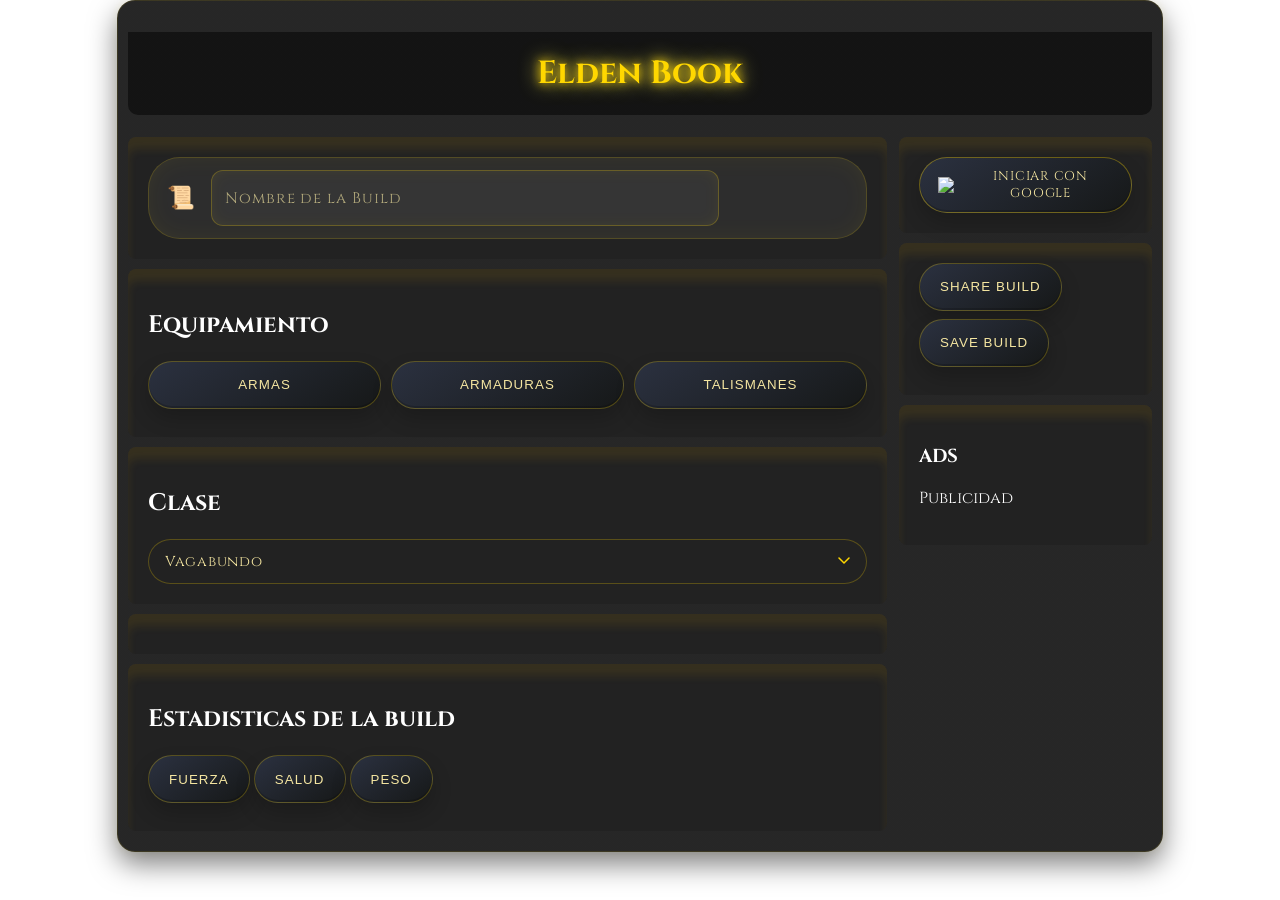
==== index.html @ 0e8865cb "que hago con mi vida dios mio" ====
<!DOCTYPE html>
<html lang="es">
<head>
    <meta charset="UTF-8">
    <meta http-equiv="X-UA-Compatible" content="IE=edge">
    <meta name="viewport" content="width=device-width, initial-scale=1.0">
    <title>Elden Book</title>
    <link rel="stylesheet" href="Styles/styles.css">
</head>
<body>
    <div class="background">
        <div class="container">
            <h1>Elden Book</h1>
            <div class="main">
                <div class="left">
                    <div class="card">
                        <div class="build-name-field">
                            <span class="build-name-icon">📜</span>
                            <div class="input-wrapper">
                                <input id="build-name" class="build-name-input" type="text" placeholder=" ">
                                <label for="build-name" class="floating-label">Nombre de la Build</label>
                            </div>
                        </div>
                    </div>
                    <div class="card">
                        <h2>Equipamiento</h2>
                        <div class="Button-container">
                            <button type="button" id="armas-btn">Armas</button>
                            <button type="button" id="armaduras-btn">Armaduras</button>
                            <button type="button" id="talismans-btn">Talismanes</button>
                        </div>
                    </div>
                    <div class="card">
                        <h2>Clase</h2>
                        <select id="class-selector" class="class-select">
                            <option value="Vagabundo">Vagabundo</option>
                            <option value="Héroe">Héroe</option>
                            <option value="Confesor">Confesor</option>
                            <option value="Astrólogo">Astrólogo</option>
                            <option value="Samurái">Samurái</option>
                            <option value="Bandido">Bandido</option>
                            <option value="Prisionero">Prisionero</option>
                            <option value="Profeta">Profeta</option>
                            <option value="Guerrero">Guerrero</option>
                            <option value="Wretch">Wretch</option>
                        </select>
                    </div>
                    <dialog id="selector-modal" class="modal">
                        <div class="modal-content">
                            <div class="modal-header">
                                <h2 id="modal-title">Seleccionar Item</h2>
                                <button id="close-modal" class="close-btn">&times;</button>
                            </div>
                            <div id="modal-options" class="modal-grid"></div>
                        </div>
                    </dialog>
                    <div class="card" id="stats-card"></div>
                    <div class="card">
                        <h2>Estadisticas de la build</h2>
                        <button>Fuerza</button>
                        <button>Salud</button>
                        <button>Peso</button>
                    </div>
                </div>
                <div class="right">
                    <div class="card" id="auth-card">
                        <div id="login-section">
                            <button id="login-btn" class="auth-btn">
                                <img src="https://www.gstatic.com/firebasejs/ui/2.0.0/images/auth/google.svg" width="18" style="vertical-align:middle; margin-right:6px;"/>
                                Iniciar con Google
                            </button>
                        </div>
                        <div id="user-section" style="display:none; align-items:center; gap:8px; flex-wrap:wrap;">
                            <img id="user-foto" width="32" style="border-radius:50%;"/>
                            <span id="user-nombre" style="color:gold;"></span>
                            <button id="logout-btn" class="auth-btn">Cerrar sesión</button>
                        </div>
                    </div>
                    <div class="card">
                        <button id="share-build-btn">Share Build</button>
                        <button id="save-build-btn">Save Build</button>
                        <button id="mis-builds-btn" style="display:none;">Mis Builds</button>
                    </div>
                    <div class="card">
                        <h3>ADS</h3>
                        <p>Publicidad</p>
                    </div>
                </div>
            </div>
        </div>
    </div>

    <dialog id="mis-builds-modal" class="modal">
        <div class="modal-content">
            <div class="modal-header">
                <h2>Mis Builds</h2>
                <button id="close-mis-builds" class="close-btn">&times;</button>
            </div>
            <div id="mis-builds-lista" class="modal-grid"></div>
        </div>
    </dialog>

    <script type="module" src="Animed/firebase.js"></script>
    <script type="module" src="Animed/animated.js"></script>
</body>
</html>
---- Styles/styles.css ----
@import url('https://fonts.googleapis.com/css2?family=Cinzel:wght@400;700;900&display=swap');

body{
    margin: 0;
    color: white;
    font-family: 'Cinzel', serif;
}

.background{
    background-image: url('https://images.hdqwalls.com/download/elden-ring-nightreign-5k-u8-2560x1600.jpg');
    background-size: cover;
    background-repeat: no-repeat;
    background-position: center;
    min-height: 100vh;
}

.container{
   width: 80%;
   margin: auto;
   padding: 10px;
   background: linear-gradient(135deg, rgba(15, 15, 15, 0.9) calc(100% - 50% * var(--nivel-poder)),rgba(40, 35, 10, calc(0.2 * var(--nivel-poder))) 100%);
   border-radius: 18px;
   box-shadow: 0 12px 28px rgba(0, 0, 0, 0.5), 0 0 calc(10px + 40px * var(--nivel-poder)) rgba(255, 223, 78, calc(0.1 + 0.8 * var(--nivel-poder)));
   backdrop-filter: blur(3px);
   --nivel-poder: 0;
   border: calc(1px + 3px * var(--nivel-poder)) solid rgba(255, 215, 0, calc(0.1 + 0.9 * var(--nivel-poder)));
   transition: border width 0.2s ease, border-color 0.2s ease, box-shadow 0.2s ease, background 0.s ease;
}

h1{
    text-align: center;
    color: gold;
    padding: 20px 0;
    border-radius: 0% 0% 10px 10px;
    background: rgba(0, 0, 0, 0.5);
    background-size: contain;
    animation: goldenGlow 2.5s ease-in-out infinite;
    text-shadow: 0 0 10px #ffd700, 0 0 20px #ffed4e;
}

@keyframes goldenGlow {
    0%, 100% {
        text-shadow: 0 0 10px #ffd700, 0 0 20px #ffed4e;
        color: #ffd700;
    }
    50% {
        text-shadow: 0 0 20px #ffed4e, 0 0 40px #ffaa00, 0 0 60px #ff8c00;
        color: #ffed4e;
    }
}

.main{
    display: flex;
    gap: 12px;
}

.left{
    flex: 3;
}

.right{
    flex: 1;
}

.card {
    align-items: left;
    background: rgba(34, 34, 34, 0.95);
    padding: 20px;
    border-radius: 8px;
    margin-bottom: 10px;
    box-shadow: inset 0 12px 10px rgba(233, 172, 5, 0.1);
}

.card + .card {
    margin-top: 8px;
}

.Button-container {
    display: flex;
    flex-wrap: wrap;
    gap: 10px;
}

.build-name-field {
    position: relative;
    display: flex;
    align-items: center;;
    gap: 16px;
    background: rgba(255, 255, 255, 0.05);
    border: 1px solid rgba(255, 215, 0, 0.18);
    border-radius: 32px;
    padding: 12px 18px;
    box-shadow: inset 0 0 24px rgba(255, 223, 0, 0.06);
}

.build-name-icon {
    font-size: 1.4rem;
    color: #ffd966;
    flex-shrink: 0;
}

.input-wrapper {
    position: relative;
    flex: 1;
    width: 100%;
}

.build-name-input {
    width: 75%;
    padding: 16px 14px;
    border-radius: 12px;
    border: 1px solid rgba(255, 215, 0, 0.25);
    background: rgba(255, 255, 255, 0.04);
    color: #f5e6a1;
    font-size: 1rem;
    letter-spacing: 0.03em;
    box-shadow: inset 0 0 16px rgba(255, 223, 0, 0.06);
    transition: background 0.2s ease, border-color 0.2s ease, box-shadow 0.2s ease;
    outline: none;
    font-family: 'Cinzel', serif;
}

.build-name-input:hover {
    background: rgba(255, 255, 255, 0.08);
    border-color: rgba(255, 215, 0, 0.35);
    box-shadow: inset 0 0 24px rgba(255, 223, 0, 0.12);
}

.floating-label {
    position: absolute;
    left: 14px;
    top: 50%;
    transform: translateY(-50%);
    pointer-events: none;
    color: rgba(245, 230, 161, 0.65);
    font-size: 0.95rem;
    letter-spacing: 0.06em;
    transition: transform 0.2s ease, font-size 0.2s ease, color 0.2s ease, top 0.2s ease;
}

.build-name-input:focus,
.build-name-input:not(:placeholder-shown) {
    background: rgba(255, 255, 255, 0.12);
    border-color: rgba(255, 215, 0, 0.9);
    box-shadow: 0 0 0 4px rgba(255, 215, 0, 0.12);
}

.build-name-input:focus + .floating-label,
.build-name-input:not(:placeholder-shown) + .floating-label {
    transform: translateY(-26px);
    font-size: 0.78rem;
    color: rgba(255, 215, 0, 0.9);
}

button{
    display: inline-flex;
    align-items: center;
    justify-content: center;
    gap: 10px;
    min-height: 48px;
    padding: 12px 20px;
    background: linear-gradient(145deg, #2b3140, #161818);
    color: #f5e6a1;
    border: 1px solid rgba(255, 215, 0, 0.25);
    border-radius: 999px;
    box-shadow: inset 0 -2px 0 rgba(0, 0, 0, 0.18), 0 10px 20px rgba(0, 0, 0, 0.2);
    text-transform: uppercase;
    letter-spacing: 0.08em;
    transition: transform 0.18s ease, box-shadow 0.18s ease, background 0.18s ease, border-color 0.18s ease;
    width: auto;
    margin-bottom: 8px;
    cursor: pointer;
}

button:hover{
    background: linear-gradient(145deg, #424f78, #242a2c);
    color: #fff9cc;
    border-color: rgba(255, 215, 0, 0.5);
    transform: translateY(-2px);
    box-shadow: 0 16px 24px rgba(0, 0, 0, 0.24);
}

button:active{
    transform: translateY(0);
    box-shadow: inset 0 4px 8px rgba(0, 0, 0, 0.35);
}

.Button-container button {
    flex: 1 1 calc(33% - 10px);
    min-width: 130px;
}

.stat-container {
    display: flex;
    flex-direction: column;
    gap: 15px;
    padding: 10px;
}

.stat-row {
    display: flex;
    align-items: center;
    gap: 12px;
    width: 100%;
}

.stat-row label {
    width: 100%;
    font-size: 0.9em;
    color: #ccc;
}

.modal::backdrop {
    background: rgba(0, 0, 0, 0.8);
    backdrop-filter: blur(4px);
}

.modal {
    position: fixed;
    top: 50%;
    left: 50%;
    transform: translate(-50%, -50%);
    z-index: 9999;
    background: rgba(20, 20, 20, 0.95);
    border: 1px solid #555;
    border-radius: 8px;
    color: white;
    padding: 0;
    width: 90%;
    max-width: 500px;
    box-shadow: 0 0 20px rgba(255, 215, 0, 0.2);
}

.modal-content {
    background: rgba(20, 20, 20, 0.98);
    border-radius: 8px;
    overflow: hidden;
}

@media (max-width: 600px) {
    .modal {
        width: 100%;
        height: 100%;
        max-height: 100vh;
        border: none;
        border-radius: 0;
    }
}

.modal-header {
    display: flex;
    justify-content: space-between;
    align-items: center;
    padding: 15px 20px;
    background: rgba(40, 40, 40, 0.5);
    border-bottom: 1px solid gold;
}

.modal-grid {
    display: grid;
    grid-template-columns: 1fr;
    gap: 10px;
    padding: 20px;
    max-height: 70vh;
    overflow-y: auto;
}

.option-item {
    background: #262e3b;
    padding: 15px;
    border: 1px solid #444;
    border-radius: 4px;
    cursor: pointer;
    transition: all 0.2s;
}

.option-item:hover {
    background: #181601;
    border-color: gold;
    color: gold;
}

.close-btn {
    background: none;
    border: none;
    color: gold;
    font-size: 24px;
    cursor: pointer;
}

.stat-row input[type="range"] {
    -webkit-appearance: none;
    appearance: none;
    flex-grow: 1;
    width: 100%;
    height: 16px;
    border-radius: 4px;
    background: #111;
    outline: none;
    border: 1px solid #444;
    overflow: hidden;
    cursor: pointer;
}

.stat-row input[type="range"]::-webkit-slider-thumb {
    -webkit-appearance: none;
    width: 18px;
    height: 18px;
    border-radius: 0px;
    background: #fff;
    border: 2px solid gold;
    box-shadow: 0 0 5px rgba(0,0,0,0.5);
}

.stat-value {
    width: 30px;
    text-align: right;
    font-weight: bold;
    --valor-stat: 0;
    color: rgb(
        calc(200 + (55 * var(--valor-stat) / 99)),
        calc(180 + (40 * var(--valor-stat) / 99)),
        calc(150 - (100 * var(--valor-stat) / 99))
    );
    text-shadow: 0 0 calc(1px + 8px * var(--valor-stat) / 99) rgba(255, 215, 0, calc(var(--valor-stat) / 120));
    transition: all 0.1s ease;
}

.stat-row input[type="range"]::-moz-range-track {
    height: 16px;
    background: #111;
}

.stat-row input[type="range"]::-moz-range-thumb {
    width: 18px;
    height: 18px;
    background: #fff;
    border: 2px solid gold;
    cursor: pointer;
}

.armas-list {
    margin-top: 10px;
}

.armas-list ul {
    list-style-type: none;
    padding: 0;
}

.armas-list li {
    background: #2b2c00;
    color: white;
    padding: 10px;
    margin-bottom: 5px;
    border-radius: 5px;
    cursor: pointer;
}

.armas-list li:hover {
    background: #181601;
}

/* ─── AUTH ──────────────────────────────────────────────────────── */

#auth-card {
    display: flex;
    flex-direction: column;
    gap: 10px;
}

#login-section {
    display: flex;
    justify-content: center;
}

.auth-btn {
    display: inline-flex;
    align-items: center;
    justify-content: center;
    gap: 8px;
    padding: 10px 18px;
    min-height: 42px;
    background: linear-gradient(145deg, #2b3140, #161818);
    color: #f5e6a1;
    border: 1px solid rgba(255, 215, 0, 0.35);
    border-radius: 999px;
    font-family: 'Cinzel', serif;
    font-size: 0.8rem;
    letter-spacing: 0.06em;
    text-transform: uppercase;
    cursor: pointer;
    transition: all 0.2s ease;
    width: 100%;
    margin-bottom: 0;
}

.auth-btn:hover {
    background: linear-gradient(145deg, #424f78, #242a2c);
    border-color: rgba(255, 215, 0, 0.7);
    color: #fff9cc;
    transform: translateY(-2px);
    box-shadow: 0 8px 20px rgba(0, 0, 0, 0.3), 0 0 12px rgba(255, 215, 0, 0.15);
}

#user-section {
    display: flex;
    align-items: center;
    gap: 10px;
    flex-wrap: wrap;
}

#user-foto {
    border-radius: 50%;
    border: 2px solid rgba(255, 215, 0, 0.5);
    box-shadow: 0 0 8px rgba(255, 215, 0, 0.3);
    flex-shrink: 0;
}

#user-nombre {
    color: gold;
    font-size: 0.85rem;
    letter-spacing: 0.04em;
    flex: 1;
    min-width: 0;
    overflow: hidden;
    text-overflow: ellipsis;
    white-space: nowrap;
}

#logout-btn {
    font-size: 0.7rem;
    padding: 6px 14px;
    min-height: 34px;
    margin-bottom: 0;
    border-color: rgba(255, 80, 80, 0.4);
    color: #ffaaaa;
    width: 100%;
}

#logout-btn:hover {
    border-color: rgba(255, 80, 80, 0.8);
    color: #ffcccc;
    background: linear-gradient(145deg, #4a2020, #1a1010);
}

/* ─── CLASE SELECT ───────────────────────────────────────────────── */

.class-select {
    width: 100%;
    padding: 12px 16px;
    background: linear-gradient(145deg, #2b3140, #161818);
    color: #f5e6a1;
    border: 1px solid rgba(255, 215, 0, 0.25);
    border-radius: 999px;
    font-family: 'Cinzel', serif;
    font-size: 0.9rem;
    letter-spacing: 0.05em;
    cursor: pointer;
    outline: none;
    appearance: none;
    -webkit-appearance: none;
    background-image: url("data:image/svg+xml,%3Csvg xmlns='http://www.w3.org/2000/svg' width='12' height='8' viewBox='0 0 12 8'%3E%3Cpath d='M1 1l5 5 5-5' stroke='%23ffd700' stroke-width='1.5' fill='none' stroke-linecap='round'/%3E%3C/svg%3E");
    background-repeat: no-repeat;
    background-position: right 16px center;
    padding-right: 40px;
    transition: all 0.2s ease;
}

.class-select:hover {
    border-color: rgba(255, 215, 0, 0.5);
    box-shadow: 0 0 12px rgba(255, 215, 0, 0.1);
}

.class-select:focus {
    border-color: rgba(255, 215, 0, 0.9);
    box-shadow: 0 0 0 3px rgba(255, 215, 0, 0.12);
}

.class-select option {
    background: #1a1a1a;
    color: #f5e6a1;
}
/* ─── MIS BUILDS ─────────────────────────────────────────────────── */
.build-card {
    display: flex;
    justify-content: space-between;
    align-items: center;
    background: #1a1e2a;
    border: 1px solid rgba(255, 215, 0, 0.15);
    border-radius: 8px;
    padding: 14px 16px;
    gap: 12px;
    transition: border-color 0.2s;
}

.build-card:hover {
    border-color: rgba(255, 215, 0, 0.4);
}

.build-card-info {
    display: flex;
    flex-direction: column;
    gap: 4px;
}

.build-card-nombre {
    color: #f5e6a1;
    font-size: 0.95rem;
    letter-spacing: 0.04em;
}

.build-card-meta {
    color: rgba(255, 215, 0, 0.6);
    font-size: 0.75rem;
    letter-spacing: 0.03em;
}

.build-card-actions {
    display: flex;
    gap: 8px;
    flex-shrink: 0;
}

.btn-cargar {
    font-size: 0.75rem;
    padding: 6px 14px;
    min-height: 32px;
    margin-bottom: 0;
    border-color: rgba(255, 215, 0, 0.4);
}

.btn-eliminar {
    font-size: 0.75rem;
    padding: 6px 14px;
    min-height: 32px;
    margin-bottom: 0;
    border-color: rgba(255, 80, 80, 0.4);
    color: #ffaaaa;
}

.btn-eliminar:hover {
    border-color: rgba(255, 80, 80, 0.8);
    background: linear-gradient(145deg, #4a2020, #1a1010);
}
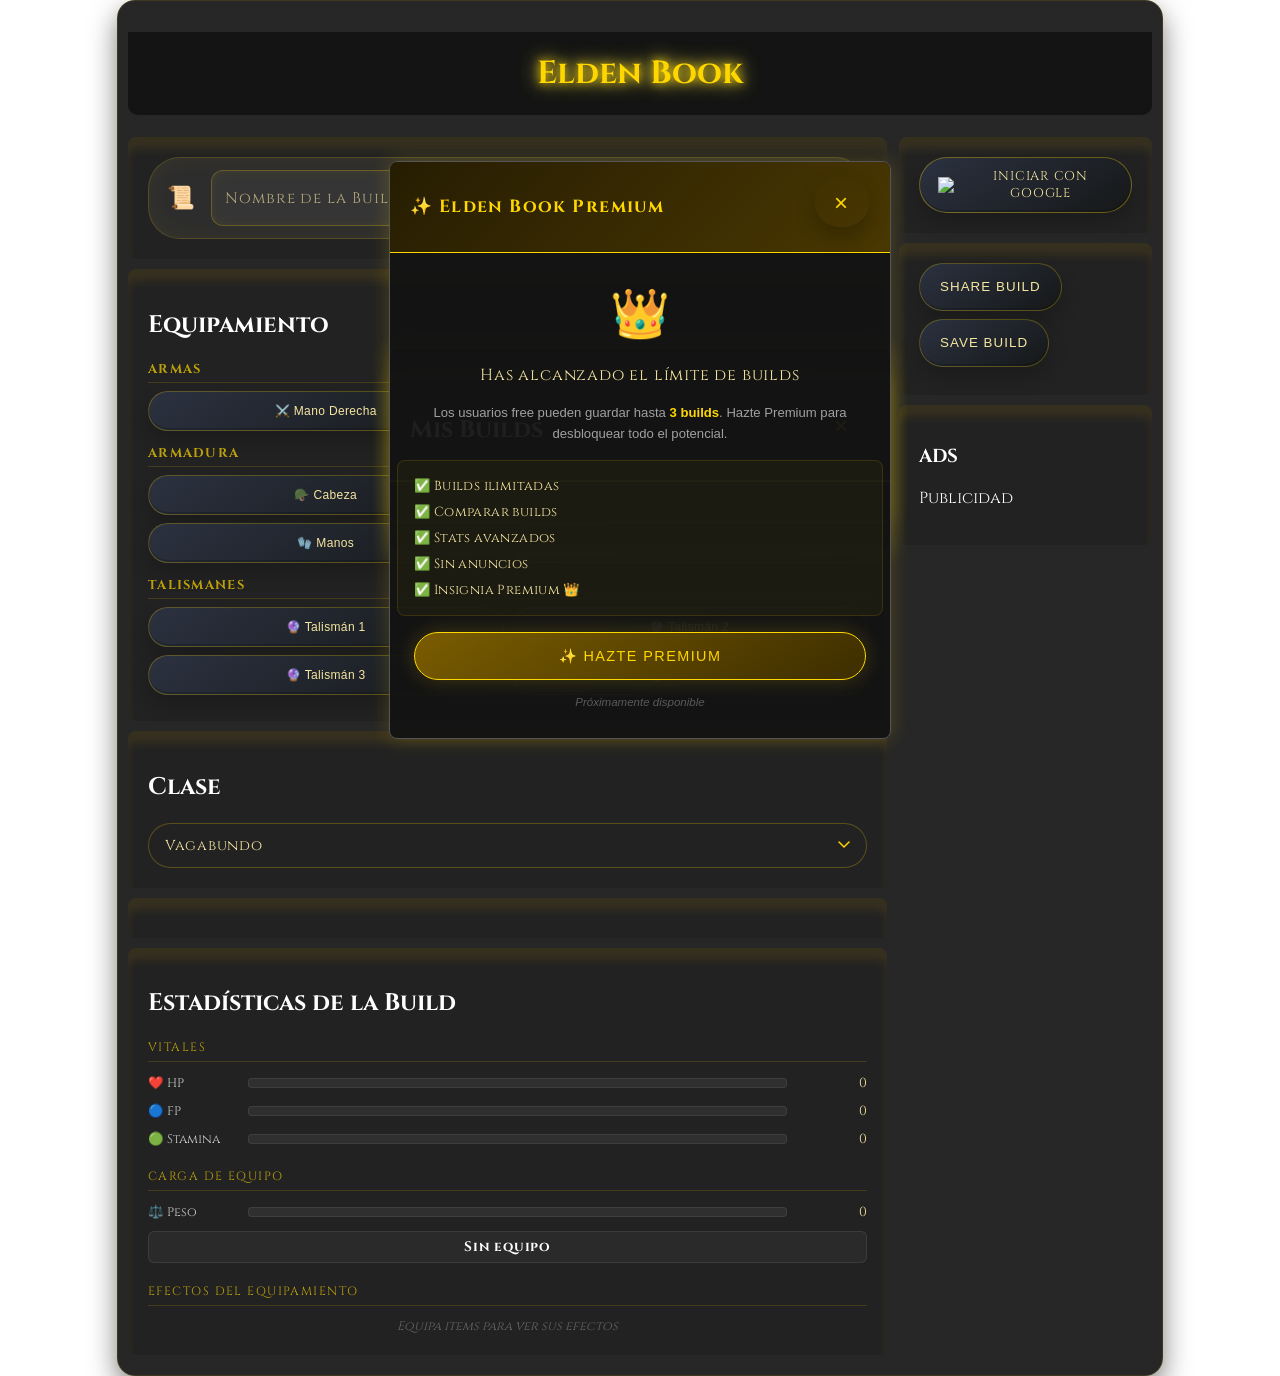
==== commit 1f3a249b: "Funcionalidades" ====
--- a/index.html
+++ b/index.html
@@ -5,7 +5,7 @@
     <meta http-equiv="X-UA-Compatible" content="IE=edge">
     <meta name="viewport" content="width=device-width, initial-scale=1.0">
     <title>Elden Book</title>
-    <link rel="stylesheet" href="Styles/styles.css">
+    <link rel="stylesheet" href="/Styles/styles.css">
 </head>
 <body>
     <div class="background">
@@ -24,10 +24,24 @@
                     </div>
                     <div class="card">
                         <h2>Equipamiento</h2>
-                        <div class="Button-container">
-                            <button type="button" id="armas-btn">Armas</button>
-                            <button type="button" id="armaduras-btn">Armaduras</button>
-                            <button type="button" id="talismans-btn">Talismanes</button>
+                        <h3 class="equip-subtitle">Armas</h3>
+                        <div class="equip-slots">
+                            <button type="button" class="equip-slot" id="arma-derecha">⚔️ Mano Derecha</button>
+                            <button type="button" class="equip-slot" id="arma-izquierda">🛡️ Mano Izquierda</button>
+                        </div>
+                        <h3 class="equip-subtitle">Armadura</h3>
+                        <div class="equip-slots">
+                            <button type="button" class="equip-slot" id="armadura-cabeza">🪖 Cabeza</button>
+                            <button type="button" class="equip-slot" id="armadura-pecho">🥋 Pecho</button>
+                            <button type="button" class="equip-slot" id="armadura-manos">🧤 Manos</button>
+                            <button type="button" class="equip-slot" id="armadura-piernas">👢 Piernas</button>
+                        </div>
+                        <h3 class="equip-subtitle">Talismanes</h3>
+                        <div class="equip-slots">
+                            <button type="button" class="equip-slot" id="talisman-1">🔮 Talismán 1</button>
+                            <button type="button" class="equip-slot" id="talisman-2">🔮 Talismán 2</button>
+                            <button type="button" class="equip-slot" id="talisman-3">🔮 Talismán 3</button>
+                            <button type="button" class="equip-slot" id="talisman-4">🔮 Talismán 4</button>
                         </div>
                     </div>
                     <div class="card">
@@ -45,21 +59,52 @@
                             <option value="Wretch">Wretch</option>
                         </select>
                     </div>
-                    <dialog id="selector-modal" class="modal">
-                        <div class="modal-content">
-                            <div class="modal-header">
-                                <h2 id="modal-title">Seleccionar Item</h2>
-                                <button id="close-modal" class="close-btn">&times;</button>
+                    <div class="card" id="stats-card"></div>
+                    <div class="card" id="build-stats-card">
+                        <h2>Estadísticas de la Build</h2>
+                        <div class="bstat-grid">
+                            <div class="bstat-group">
+                                <div class="bstat-group-title">Vitales</div>
+                                <div class="bstat-row">
+                                    <span class="bstat-label">❤️ HP</span>
+                                    <div class="bstat-bar-wrap">
+                                        <div class="bstat-bar" id="bar-hp" style="--pct:0%; --color:#c0392b"></div>
+                                    </div>
+                                    <span class="bstat-val" id="val-hp">0</span>
+                                </div>
+                                <div class="bstat-row">
+                                    <span class="bstat-label">🔵 FP</span>
+                                    <div class="bstat-bar-wrap">
+                                        <div class="bstat-bar" id="bar-fp" style="--pct:0%; --color:#2980b9"></div>
+                                    </div>
+                                    <span class="bstat-val" id="val-fp">0</span>
+                                </div>
+                                <div class="bstat-row">
+                                    <span class="bstat-label">🟢 Stamina</span>
+                                    <div class="bstat-bar-wrap">
+                                        <div class="bstat-bar" id="bar-stamina" style="--pct:0%; --color:#27ae60"></div>
+                                    </div>
+                                    <span class="bstat-val" id="val-stamina">0</span>
+                                </div>
                             </div>
-                            <div id="modal-options" class="modal-grid"></div>
+                            <div class="bstat-group">
+                                <div class="bstat-group-title">Carga de Equipo</div>
+                                <div class="bstat-row">
+                                    <span class="bstat-label">⚖️ Peso</span>
+                                    <div class="bstat-bar-wrap">
+                                        <div class="bstat-bar" id="bar-peso" style="--pct:0%; --color:#d4ac0d"></div>
+                                    </div>
+                                    <span class="bstat-val" id="val-peso">0</span>
+                                </div>
+                                <div class="bstat-carga-label" id="carga-label">Sin equipo</div>
+                            </div>
+                            <div class="bstat-group">
+                                <div class="bstat-group-title">Efectos del Equipamiento</div>
+                                <div id="buffs-lista" class="buffs-lista">
+                                    <p class="buffs-empty">Equipa items para ver sus efectos</p>
+                                </div>
+                            </div>
                         </div>
-                    </dialog>
-                    <div class="card" id="stats-card"></div>
-                    <div class="card">
-                        <h2>Estadisticas de la build</h2>
-                        <button>Fuerza</button>
-                        <button>Salud</button>
-                        <button>Peso</button>
                     </div>
                 </div>
                 <div class="right">
@@ -90,7 +135,25 @@
         </div>
     </div>
 
-    <dialog id="mis-builds-modal" class="modal">
+    <!-- Overlay -->
+    <div id="modal-overlay"></div>
+
+    <!-- Modal selector de items -->
+    <div id="selector-modal" class="modal">
+        <div class="modal-content">
+            <div class="modal-header">
+                <h2 id="modal-title">Seleccionar Item</h2>
+                <button id="close-modal" class="close-btn">&times;</button>
+            </div>
+            <div class="modal-search">
+                <input type="text" id="modal-search-input" placeholder="Buscar item..." class="modal-search-input">
+            </div>
+            <div id="modal-options" class="modal-grid"></div>
+        </div>
+    </div>
+
+    <!-- Modal Mis Builds -->
+    <div id="mis-builds-modal" class="modal">
         <div class="modal-content">
             <div class="modal-header">
                 <h2>Mis Builds</h2>
@@ -98,9 +161,32 @@
             </div>
             <div id="mis-builds-lista" class="modal-grid"></div>
         </div>
-    </dialog>
+    </div>
+    <!-- Modal Premium -->
+<div id="premium-modal" class="modal">
+    <div class="modal-content">
+        <div class="modal-header premium-header">
+            <h2>✨ Elden Book Premium</h2>
+            <button id="close-premium-modal" class="close-btn">&times;</button>
+        </div>
+        <div class="premium-body">
+            <div class="premium-icon">👑</div>
+            <p class="premium-titulo">Has alcanzado el límite de builds</p>
+            <p class="premium-subtitulo">Los usuarios free pueden guardar hasta <strong>3 builds</strong>. Hazte Premium para desbloquear todo el potencial.</p>
+            <div class="premium-features">
+                <div class="premium-feature">✅ Builds ilimitadas</div>
+                <div class="premium-feature">✅ Comparar builds</div>
+                <div class="premium-feature">✅ Stats avanzados</div>
+                <div class="premium-feature">✅ Sin anuncios</div>
+                <div class="premium-feature">✅ Insignia Premium 👑</div>
+            </div>
+            <button id="premium-cta-btn" class="premium-cta">✨ Hazte Premium</button>
+            <p class="premium-coming-soon">Próximamente disponible</p>
+        </div>
+    </div>
+</div>
 
-    <script type="module" src="Animed/firebase.js"></script>
-    <script type="module" src="Animed/animated.js"></script>
+    <script type="module" src="/Animed/firebase.js"></script>
+    <script type="module" src="/Animed/animated.js"></script>
 </body>
 </html>
--- a/Styles/styles.css
+++ b/Styles/styles.css
@@ -210,6 +210,7 @@
     color: #ccc;
 }
 
+/* ─── MODAL ──────────────────────────────────────────────────────── */
 .modal::backdrop {
     background: rgba(0, 0, 0, 0.8);
     backdrop-filter: blur(4px);
@@ -220,6 +221,7 @@
     top: 50%;
     left: 50%;
     transform: translate(-50%, -50%);
+    margin: 0;
     z-index: 9999;
     background: rgba(20, 20, 20, 0.95);
     border: 1px solid #555;
@@ -228,17 +230,74 @@
     padding: 0;
     width: 90%;
     max-width: 500px;
+    max-height: 85vh;
+    display: flex;
+    flex-direction: column;
     box-shadow: 0 0 20px rgba(255, 215, 0, 0.2);
+    overflow: hidden;
 }
 
 .modal-content {
-    background: rgba(20, 20, 20, 0.98);
-    border-radius: 8px;
+    display: flex;
+    flex-direction: column;
+    flex: 1;
     overflow: hidden;
+    max-height: 85vh;
+}
+
+.modal-header {
+    display: flex;
+    justify-content: space-between;
+    align-items: center;
+    padding: 15px 20px;
+    background: rgba(40, 40, 40, 0.5);
+    border-bottom: 1px solid gold;
+    flex-shrink: 0;
+}
+
+.modal-search {
+    padding: 12px 20px 8px 20px;
+    flex-shrink: 0;
+    background: rgba(20, 20, 20, 0.95);
+}
+
+.modal-search-input {
+    width: 100%;
+    padding: 10px 14px;
+    background: rgba(255, 255, 255, 0.05);
+    border: 1px solid rgba(255, 215, 0, 0.25);
+    border-radius: 999px;
+    color: #f5e6a1;
+    font-family: 'Cinzel', serif;
+    font-size: 0.85rem;
+    outline: none;
+    box-sizing: border-box;
+    transition: border-color 0.2s ease, box-shadow 0.2s ease;
+}
+
+.modal-search-input::placeholder {
+    color: rgba(255, 215, 0, 0.35);
+}
+
+.modal-search-input:focus {
+    border-color: rgba(255, 215, 0, 0.7);
+    box-shadow: 0 0 0 3px rgba(255, 215, 0, 0.1);
+}
+
+.modal-grid {
+    display: grid;
+    grid-template-columns: 1fr;
+    gap: 10px;
+    padding: 20px;
+    overflow-y: auto;
+    flex: 1;
 }
 
 @media (max-width: 600px) {
     .modal {
+        top: 0;
+        left: 0;
+        transform: none;
         width: 100%;
         height: 100%;
         max-height: 100vh;
@@ -542,4 +601,397 @@
 .btn-eliminar:hover {
     border-color: rgba(255, 80, 80, 0.8);
     background: linear-gradient(145deg, #4a2020, #1a1010);
+}
+/* ─── ITEMS DE EQUIPAMIENTO ──────────────────────────────────────── */
+.option-item {
+    display: flex;
+    justify-content: space-between;
+    align-items: center;
+    gap: 8px;
+    border-radius: 4px;
+    text-align: left;
+    text-transform: none;
+    letter-spacing: 0.02em;
+}
+
+.item-nombre {
+    flex: 1;
+    font-size: 0.85rem;
+}
+
+.item-peso {
+    font-size: 0.75rem;
+    color: rgba(255, 215, 0, 0.6);
+    flex-shrink: 0;
+}
+/* ─── EQUIP SLOTS ────────────────────────────────────────────────── */
+.equip-subtitle {
+    color: rgba(255, 215, 0, 0.7);
+    font-size: 0.8rem;
+    letter-spacing: 0.1em;
+    text-transform: uppercase;
+    margin: 14px 0 8px 0;
+    border-bottom: 1px solid rgba(255, 215, 0, 0.15);
+    padding-bottom: 4px;
+}
+
+.equip-slots {
+    display: grid;
+    grid-template-columns: 1fr 1fr;
+    gap: 8px;
+    margin-bottom: 6px;
+}
+
+.equip-slots--armor {
+    grid-template-columns: 1fr 1fr;
+}
+
+.equip-slots--talismans {
+    grid-template-columns: 1fr 1fr;
+}
+
+.equip-slot {
+    font-size: 0.75rem;
+    padding: 8px 12px;
+    min-height: 40px;
+    margin-bottom: 0;
+    text-transform: none;
+    letter-spacing: 0.03em;
+    white-space: nowrap;
+    overflow: hidden;
+    text-overflow: ellipsis;
+    display: block;
+}
+
+.option-item--clear {
+    color: #ffaaaa;
+    border-color: rgba(255, 80, 80, 0.3);
+    margin-bottom: 8px;
+}
+
+.option-item--clear:hover {
+    border-color: rgba(255, 80, 80, 0.7);
+    background: linear-gradient(145deg, #4a2020, #1a1010);
+}
+/* ─── BUILD STATS ────────────────────────────────────────────────── */
+.bstat-grid {
+    display: flex;
+    flex-direction: column;
+    gap: 20px;
+}
+
+.bstat-group {
+    display: flex;
+    flex-direction: column;
+    gap: 10px;
+}
+
+.bstat-group-title {
+    font-size: 0.75rem;
+    letter-spacing: 0.12em;
+    text-transform: uppercase;
+    color: rgba(255, 215, 0, 0.7);
+    border-bottom: 1px solid rgba(255, 215, 0, 0.15);
+    padding-bottom: 6px;
+    margin-bottom: 2px;
+}
+
+.bstat-row {
+    display: flex;
+    align-items: center;
+    gap: 10px;
+}
+
+.bstat-label {
+    width: 90px;
+    font-size: 0.78rem;
+    color: #ccc;
+    flex-shrink: 0;
+}
+
+.bstat-bar-wrap {
+    flex: 1;
+    height: 8px;
+    background: rgba(255,255,255,0.06);
+    border-radius: 4px;
+    overflow: hidden;
+    border: 1px solid rgba(255,255,255,0.08);
+}
+
+.bstat-bar {
+    height: 100%;
+    width: var(--pct, 0%);
+    background: var(--color, gold);
+    border-radius: 4px;
+    transition: width 0.3s ease;
+    box-shadow: 0 0 6px var(--color, gold);
+}
+
+.bstat-val {
+    width: 70px;
+    text-align: right;
+    font-size: 0.82rem;
+    color: #f5e6a1;
+    flex-shrink: 0;
+}
+
+.bstat-carga-label {
+    font-size: 0.85rem;
+    font-weight: bold;
+    letter-spacing: 0.06em;
+    text-align: center;
+    padding: 6px;
+    border-radius: 6px;
+    background: rgba(255,255,255,0.04);
+    border: 1px solid rgba(255,255,255,0.08);
+    transition: color 0.3s ease;
+}
+
+/* ─── BUFFS ───────────────────────────────────────────────────────── */
+.buffs-lista {
+    display: flex;
+    flex-direction: column;
+    gap: 8px;
+    max-height: 200px;
+    overflow-y: auto;
+}
+
+.buffs-empty {
+    color: rgba(255,255,255,0.3);
+    font-size: 0.78rem;
+    text-align: center;
+    font-style: italic;
+    margin: 0;
+}
+
+.buff-item {
+    background: rgba(255, 215, 0, 0.04);
+    border: 1px solid rgba(255, 215, 0, 0.12);
+    border-radius: 6px;
+    padding: 8px 12px;
+    display: flex;
+    flex-direction: column;
+    gap: 4px;
+}
+
+.buff-nombre {
+    color: #f5e6a1;
+    font-size: 0.8rem;
+    letter-spacing: 0.04em;
+}
+
+.buff-desc {
+    color: rgba(255,255,255,0.5);
+    font-size: 0.72rem;
+    line-height: 1.4;
+    font-family: sans-serif;
+    letter-spacing: 0.01em;
+}
+/* ─── RESPONSIVE MÓVIL ───────────────────────────────────────────── */
+@media (max-width: 768px) {
+    .container {
+        width: 95%;
+        padding: 8px;
+    }
+
+    .main {
+        flex-direction: column;
+    }
+
+    .left, .right {
+        flex: none;
+        width: 100%;
+    }
+
+    .right {
+        order: -1; /* Auth y botones arriba */
+    }
+
+    #auth-card {
+        flex-direction: row;
+        flex-wrap: wrap;
+        align-items: center;
+        gap: 8px;
+    }
+
+    #login-section {
+        width: 100%;
+    }
+
+    .card {
+        padding: 14px;
+    }
+
+    .equip-slots {
+        grid-template-columns: 1fr 1fr;
+        gap: 6px;
+    }
+
+    .equip-slot {
+        font-size: 0.7rem;
+        padding: 6px 8px;
+        min-height: 36px;
+    }
+
+    .stat-row label {
+        width: 90px;
+        font-size: 0.8em;
+    }
+
+    .bstat-label {
+        width: 70px;
+        font-size: 0.72rem;
+    }
+
+    .bstat-val {
+        width: 55px;
+        font-size: 0.75rem;
+    }
+
+    .build-name-input {
+        width: 85%;
+    }
+
+    h1 {
+        font-size: 1.4rem;
+        padding: 14px 0;
+    }
+
+    h2 {
+        font-size: 1.1rem;
+    }
+
+    .build-card {
+        flex-direction: column;
+        align-items: flex-start;
+    }
+
+    .build-card-actions {
+        width: 100%;
+        justify-content: flex-end;
+    }
+
+    button {
+        font-size: 0.75rem;
+        padding: 10px 14px;
+        min-height: 40px;
+    }
+}
+/* ─── PREMIUM MODAL ──────────────────────────────────────────────── */
+.premium-header {
+    background: linear-gradient(135deg, rgba(40,30,0,0.9), rgba(80,60,0,0.9));
+    border-bottom: 1px solid gold;
+}
+
+.premium-header h2 {
+    color: gold;
+    font-size: 1.1rem;
+    letter-spacing: 0.08em;
+}
+
+.premium-body {
+    padding: 30px 24px;
+    display: flex;
+    flex-direction: column;
+    align-items: center;
+    gap: 16px;
+    text-align: center;
+}
+
+.premium-icon {
+    font-size: 3rem;
+    animation: goldenGlow 2.5s ease-in-out infinite;
+}
+
+.premium-titulo {
+    color: #f5e6a1;
+    font-size: 1rem;
+    letter-spacing: 0.05em;
+    margin: 0;
+}
+
+.premium-subtitulo {
+    color: rgba(255,255,255,0.6);
+    font-size: 0.82rem;
+    line-height: 1.6;
+    font-family: sans-serif;
+    margin: 0;
+}
+
+.premium-subtitulo strong {
+    color: gold;
+}
+
+.premium-features {
+    display: flex;
+    flex-direction: column;
+    gap: 8px;
+    width: 100%;
+    background: rgba(255,215,0,0.04);
+    border: 1px solid rgba(255,215,0,0.12);
+    border-radius: 8px;
+    padding: 16px;
+}
+
+.premium-feature {
+    color: #f5e6a1;
+    font-size: 0.82rem;
+    text-align: left;
+    letter-spacing: 0.03em;
+}
+
+.premium-cta {
+    width: 100%;
+    background: linear-gradient(145deg, #7a5c00, #3d2e00);
+    border-color: gold;
+    color: gold;
+    font-size: 0.9rem;
+    min-height: 48px;
+    letter-spacing: 0.1em;
+    box-shadow: 0 0 20px rgba(255,215,0,0.2);
+    margin-bottom: 0;
+    transition: all 0.2s ease;
+}
+
+.premium-cta:hover {
+    background: linear-gradient(145deg, #a07800, #5a4400);
+    box-shadow: 0 0 30px rgba(255,215,0,0.4);
+    transform: translateY(-2px);
+}
+
+.premium-coming-soon {
+    color: rgba(255,255,255,0.3);
+    font-size: 0.72rem;
+    font-family: sans-serif;
+    margin: 0;
+    font-style: italic;
+}
+/* ─── ITEM IMAGES ────────────────────────────────────────────────── */
+.item-img {
+    width: 36px;
+    height: 36px;
+    object-fit: contain;
+    border-radius: 4px;
+    background: rgba(0,0,0,0.3);
+    flex-shrink: 0;
+    border: 1px solid rgba(255,215,0,0.15);
+}
+
+.slot-img {
+    width: 24px;
+    height: 24px;
+    object-fit: contain;
+    border-radius: 3px;
+    flex-shrink: 0;
+}
+
+.option-item {
+    min-height: 54px;
+}
+
+.equip-slot {
+    display: flex;
+    align-items: center;
+    justify-content: center;
+    gap: 6px;
 }
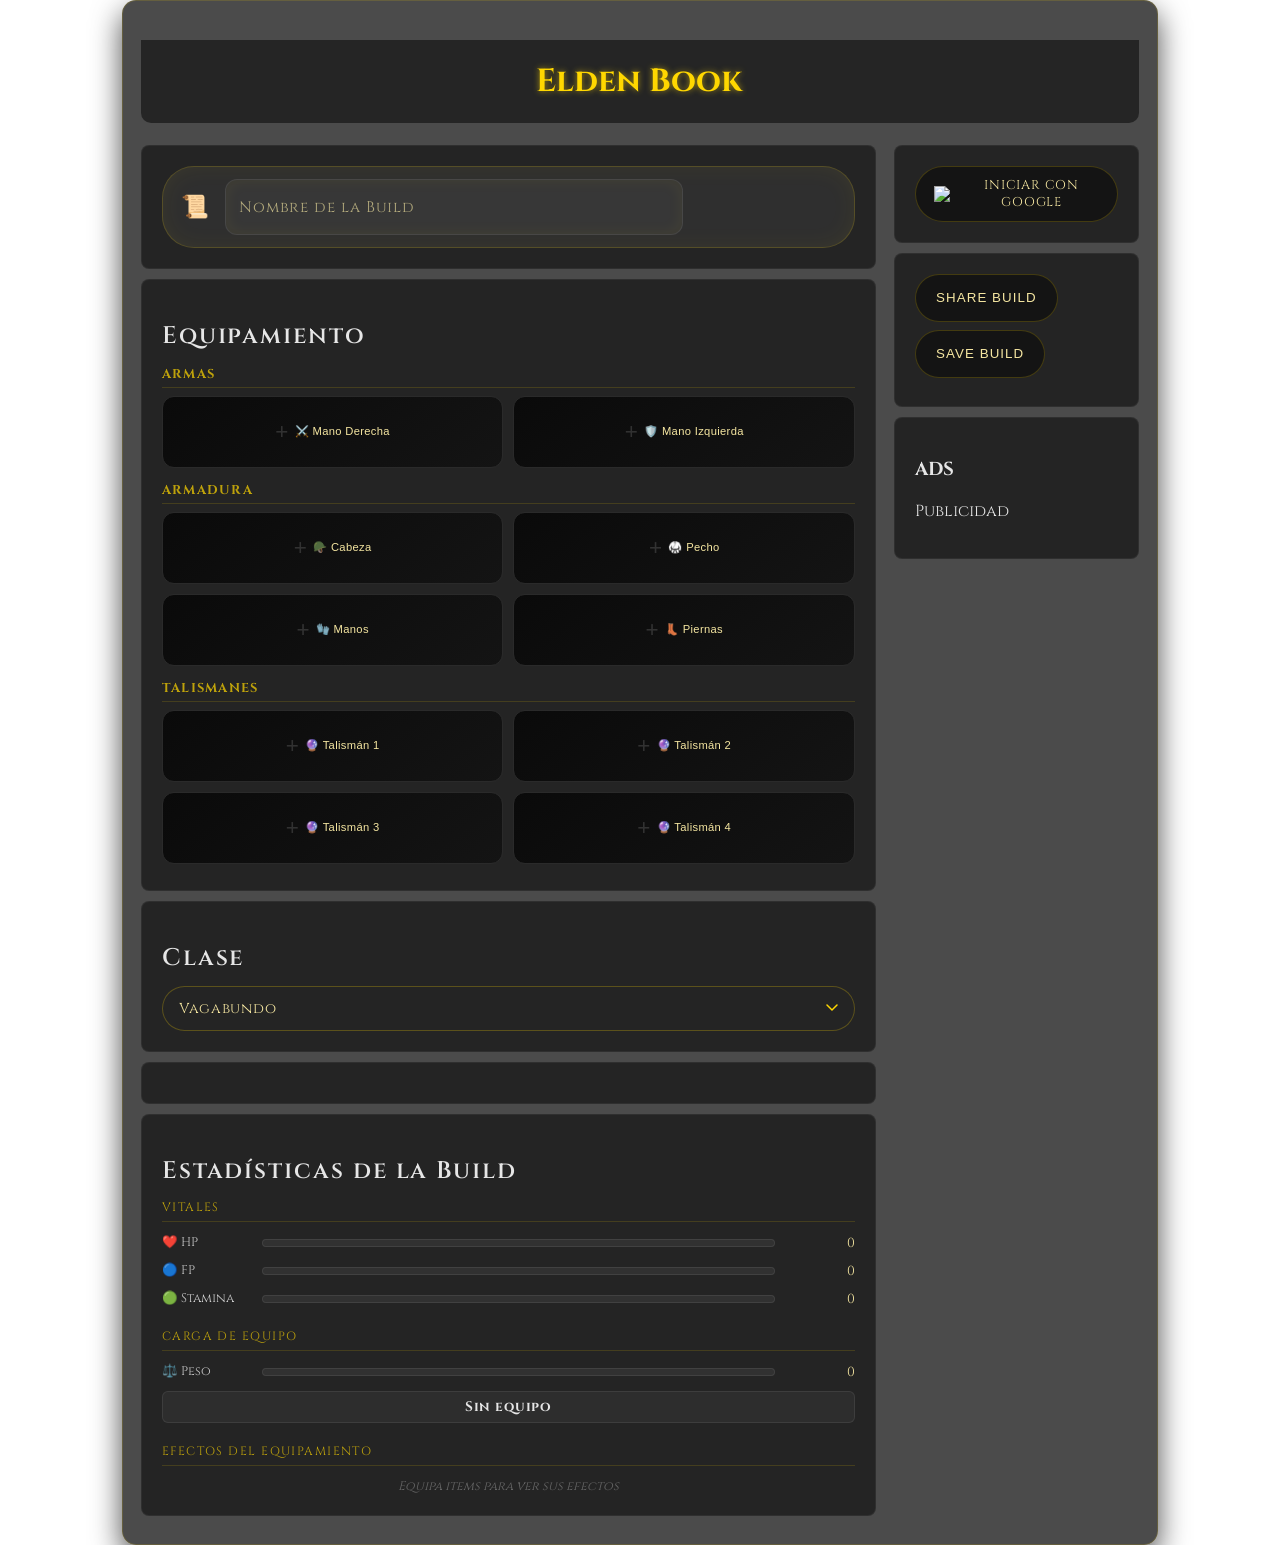
==== commit 27f78be3: "Cambios" ====
--- a/index.html
+++ b/index.html
@@ -5,7 +5,7 @@
     <meta http-equiv="X-UA-Compatible" content="IE=edge">
     <meta name="viewport" content="width=device-width, initial-scale=1.0">
     <title>Elden Book</title>
-    <link rel="stylesheet" href="/Styles/styles.css">
+    <link rel="stylesheet" href="Styles/styles.css">
 </head>
 <body>
     <div class="background">
@@ -186,7 +186,8 @@
     </div>
 </div>
 
-    <script type="module" src="/Animed/firebase.js"></script>
-    <script type="module" src="/Animed/animated.js"></script>
+
+    <script type="module" src="Animed/firebase.js"></script>
+    <script type="module" src="Animed/animated.js"></script>
 </body>
 </html>
--- a/Styles/styles.css
+++ b/Styles/styles.css
@@ -231,10 +231,13 @@
     width: 90%;
     max-width: 500px;
     max-height: 85vh;
-    display: flex;
+    display: none;
     flex-direction: column;
     box-shadow: 0 0 20px rgba(255, 215, 0, 0.2);
     overflow: hidden;
+}
+.modal.active {
+    display: flex;
 }
 
 .modal-content {
@@ -994,4 +997,386 @@
     align-items: center;
     justify-content: center;
     gap: 6px;
+}
+/* ─────────────────────────────────────────────
+   🎯 MINIMAL PATCH (NO DESTRUCTIVO)
+   Pegar al FINAL de tu CSS
+──────────────────────────────────────────── */
+
+/* Contenedor más limpio */
+.container {
+    background: rgba(15, 15, 15, 0.75) !important;
+    backdrop-filter: blur(6px);
+    border: 1px solid rgba(255, 215, 0, 0.15) !important;
+    box-shadow: 0 12px 30px rgba(0,0,0,0.7) !important;
+}
+
+/* Quitar glow exagerado del título */
+h1 {
+    animation: none !important;
+    text-shadow: 0 0 6px rgba(255, 215, 0, 0.6) !important;
+}
+
+/* Cards más limpias */
+.card {
+    background: rgba(25, 25, 25, 0.75) !important;
+    border: 1px solid rgba(255,255,255,0.05);
+    box-shadow: none !important;
+}
+
+/* Botones menos pesados */
+button {
+    background: #141414 !important;
+    border: 1px solid rgba(255, 215, 0, 0.2) !important;
+    box-shadow: none !important;
+}
+
+button:hover {
+    background: #1f1f1f !important;
+    border-color: rgba(255, 215, 0, 0.5) !important;
+}
+
+/* Slots de equipamiento (MEJORA CLAVE) */
+.equip-slot {
+    height: 65px !important;
+    border-radius: 10px !important;
+    background: #111 !important;
+    border: 1px solid #333 !important;
+    justify-content: center;
+}
+
+.equip-slot:hover {
+    border-color: gold !important;
+    transform: scale(1.04);
+}
+
+/* Items del modal más limpios */
+.option-item {
+    background: transparent !important;
+    border: 1px solid rgba(255,255,255,0.08) !important;
+    border-radius: 8px !important;
+}
+
+.option-item:hover {
+    background: rgba(255,255,255,0.05) !important;
+    border-color: gold !important;
+}
+
+/* Barras más finas */
+.bstat-bar-wrap {
+    height: 6px !important;
+}
+
+/* Buffs menos cargados */
+.buff-item {
+    background: rgba(255,255,255,0.03) !important;
+    border: 1px solid rgba(255,255,255,0.05) !important;
+}
+
+/* Espaciado general */
+.main {
+    gap: 18px !important;
+}
+
+.container{
+   width: 78%;
+   margin: auto;
+   padding: 18px;
+
+   background: rgba(15, 15, 15, 0.85);
+   border-radius: 14px;
+
+   backdrop-filter: blur(6px);
+
+   border: 1px solid rgba(255, 215, 0, 0.15);
+
+   box-shadow: 
+       0 10px 30px rgba(0,0,0,0.6),
+       0 0 40px rgba(255, 215, 0, 0.05);
+
+   --nivel-poder: 0;
+}
+
+/* ─────────────────────────────────────────────
+   ✨ REFINAMIENTO VISUAL (SEGUNDA CAPA)
+──────────────────────────────────────────── */
+
+/* Tipografía más limpia en texto general */
+body {
+    color: #e6e6e6;
+}
+
+/* Mejor jerarquía en títulos */
+h2 {
+    font-weight: 600;
+    letter-spacing: 0.08em;
+    margin-bottom: 12px;
+}
+
+/* Inputs más modernos */
+.build-name-input {
+    background: rgba(255,255,255,0.04) !important;
+    border: 1px solid rgba(255,255,255,0.08) !important;
+}
+
+.build-name-input:focus {
+    border-color: rgba(255,215,0,0.6) !important;
+    box-shadow: 0 0 0 2px rgba(255,215,0,0.08) !important;
+}
+
+/* Modal más limpio */
+.modal {
+    background: rgba(12,12,12,0.95) !important;
+    border-radius: 12px !important;
+    border: 1px solid rgba(255,255,255,0.08) !important;
+}
+
+/* Header del modal más sutil */
+.modal-header {
+    border-bottom: 1px solid rgba(255,215,0,0.2) !important;
+}
+
+/* Buscador más minimalista */
+.modal-search-input {
+    background: rgba(255,255,255,0.04) !important;
+    border: 1px solid rgba(255,255,255,0.08) !important;
+}
+
+/* Items más compactos */
+.option-item {
+    padding: 10px !important;
+    min-height: 48px !important;
+}
+
+/* Nombre del item más limpio */
+.item-nombre {
+    font-size: 0.82rem;
+    color: #ddd;
+}
+
+/* Peso más discreto */
+.item-peso {
+    font-size: 0.7rem;
+    color: rgba(255,255,255,0.4);
+}
+
+/* Slots con mejor sensación */
+.equip-slot {
+    font-size: 0.7rem !important;
+    padding: 6px !important;
+    transition: all 0.15s ease;
+}
+
+.equip-slot:hover {
+    transform: scale(1.05);
+    box-shadow: 0 0 10px rgba(255,215,0,0.2);
+}
+
+/* Build cards más elegantes */
+.build-card {
+    transition: 0.2s;
+}
+
+.build-card:hover {
+    background: rgba(255,255,255,0.05);
+}
+
+/* Buffs más legibles */
+.buff-nombre {
+    font-size: 0.78rem;
+}
+
+.buff-desc {
+    font-size: 0.7rem;
+    line-height: 1.3;
+}
+/* ─────────────────────────────────────────────
+   🎮 SLOTS TIPO INVENTARIO REAL
+──────────────────────────────────────────── */
+
+.equip-slot {
+    position: relative;
+    height: 72px !important;
+    border-radius: 12px !important;
+
+    background: linear-gradient(145deg, #0e0e0e, #1a1a1a) !important;
+    border: 1px solid #2a2a2a !important;
+
+    display: flex;
+    align-items: center;
+    justify-content: center;
+
+    padding: 6px !important;
+    overflow: hidden;
+
+    cursor: pointer;
+    transition: all 0.18s ease;
+}
+
+/* Hover elegante */
+.equip-slot:hover {
+    border-color: rgba(255,215,0,0.6) !important;
+    box-shadow: 0 0 12px rgba(255,215,0,0.25);
+    transform: translateY(-2px) scale(1.04);
+}
+
+/* Imagen más protagonista */
+.slot-img {
+    width: 32px !important;
+    height: 32px !important;
+    object-fit: contain;
+    pointer-events: none;
+}
+
+/* 🔥 OCULTAR TEXTO dentro del slot */
+.equip-slot span {
+    display: none;
+}
+
+/* ─── TOOLTIP (NOMBRE DEL ITEM) ───────────────── */
+
+.equip-slot::after {
+    content: attr(data-itemname);
+    position: absolute;
+
+    bottom: -32px;
+    left: 50%;
+    transform: translateX(-50%) scale(0.95);
+
+    background: rgba(0,0,0,0.9);
+    color: #f5e6a1;
+
+    padding: 4px 8px;
+    border-radius: 6px;
+
+    font-size: 0.7rem;
+    white-space: nowrap;
+
+    opacity: 0;
+    pointer-events: none;
+
+    border: 1px solid rgba(255,215,0,0.3);
+
+    transition: all 0.15s ease;
+}
+
+/* Mostrar tooltip */
+.equip-slot:hover::after {
+    opacity: 1;
+    transform: translateX(-50%) scale(1);
+}
+
+/* ─── SLOT VACÍO (fallback visual) ───────────────── */
+
+.equip-slot:not([data-itemname]),
+.equip-slot[data-itemname=""] {
+    background: linear-gradient(145deg, #0a0a0a, #141414) !important;
+}
+
+.equip-slot:not([data-itemname])::before,
+.equip-slot[data-itemname=""]::before {
+    content: "+";
+    font-size: 1.4rem;
+    color: rgba(255,255,255,0.15);
+}
+
+/* ─── GRID MÁS LIMPIO ───────────────── */
+
+.equip-slots {
+    gap: 10px !important;
+}
+/* ─────────────────────────────────────────────
+   ⚡ ANIMACIÓN AL EQUIPAR ITEM
+──────────────────────────────────────────── */
+
+/* Estado temporal al equipar */
+.equip-slot.equip-anim {
+    animation: equipFlash 0.45s ease;
+}
+
+/* Flash dorado suave */
+@keyframes equipFlash {
+    0% {
+        transform: scale(1);
+        box-shadow: 0 0 0 rgba(255,215,0,0);
+    }
+    30% {
+        transform: scale(1.12);
+        box-shadow: 0 0 18px rgba(255,215,0,0.6);
+    }
+    60% {
+        transform: scale(0.96);
+        box-shadow: 0 0 10px rgba(255,215,0,0.3);
+    }
+    100% {
+        transform: scale(1);
+        box-shadow: none;
+    }
+}
+
+/* Pequeño "pulse" continuo si tiene item */
+.equip-slot[data-itemname]:not([data-itemname=""]) {
+    animation: slotIdle 2.5s ease-in-out infinite;
+}
+
+@keyframes slotIdle {
+    0%,100% { box-shadow: 0 0 0 rgba(255,215,0,0); }
+    50% { box-shadow: 0 0 6px rgba(255,215,0,0.15); }
+}
+/* ─── FIX GLOBAL (NO ROMPE NADA) ─── */
+
+/* Mejora container sin destruir lógica */
+.container {
+    background: rgba(15, 15, 15, 0.85);
+    backdrop-filter: blur(4px);
+}
+
+/* Botones más consistentes */
+button {
+    box-shadow: none;
+}
+
+/* Evita que inputs se deformen */
+input, select {
+    max-width: 100%;
+    box-sizing: border-box;
+}
+
+/* Mantener layout estable */
+.main {
+    align-items: flex-start;
+}
+
+/* FIX modales (muy importante) */
+.modal {
+    display: none;
+}
+
+.modal.active {
+    display: flex;
+}
+
+/* FIX scroll modal */
+.modal-grid {
+    overflow-y: auto;
+}
+
+/* FIX botones responsive */
+.Button-container button {
+    flex: 1 1 30%;
+}
+
+/* FIX equip slots SIN romper texto */
+.equip-slot {
+    min-height: 60px;
+}
+
+/* SOLO oculta texto si hay imagen */
+.equip-slot img + span {
+    display: none;
+}
+
+/* FIX animaciones (evita bugs) */
+.equip-slot {
+    animation: none;
 }
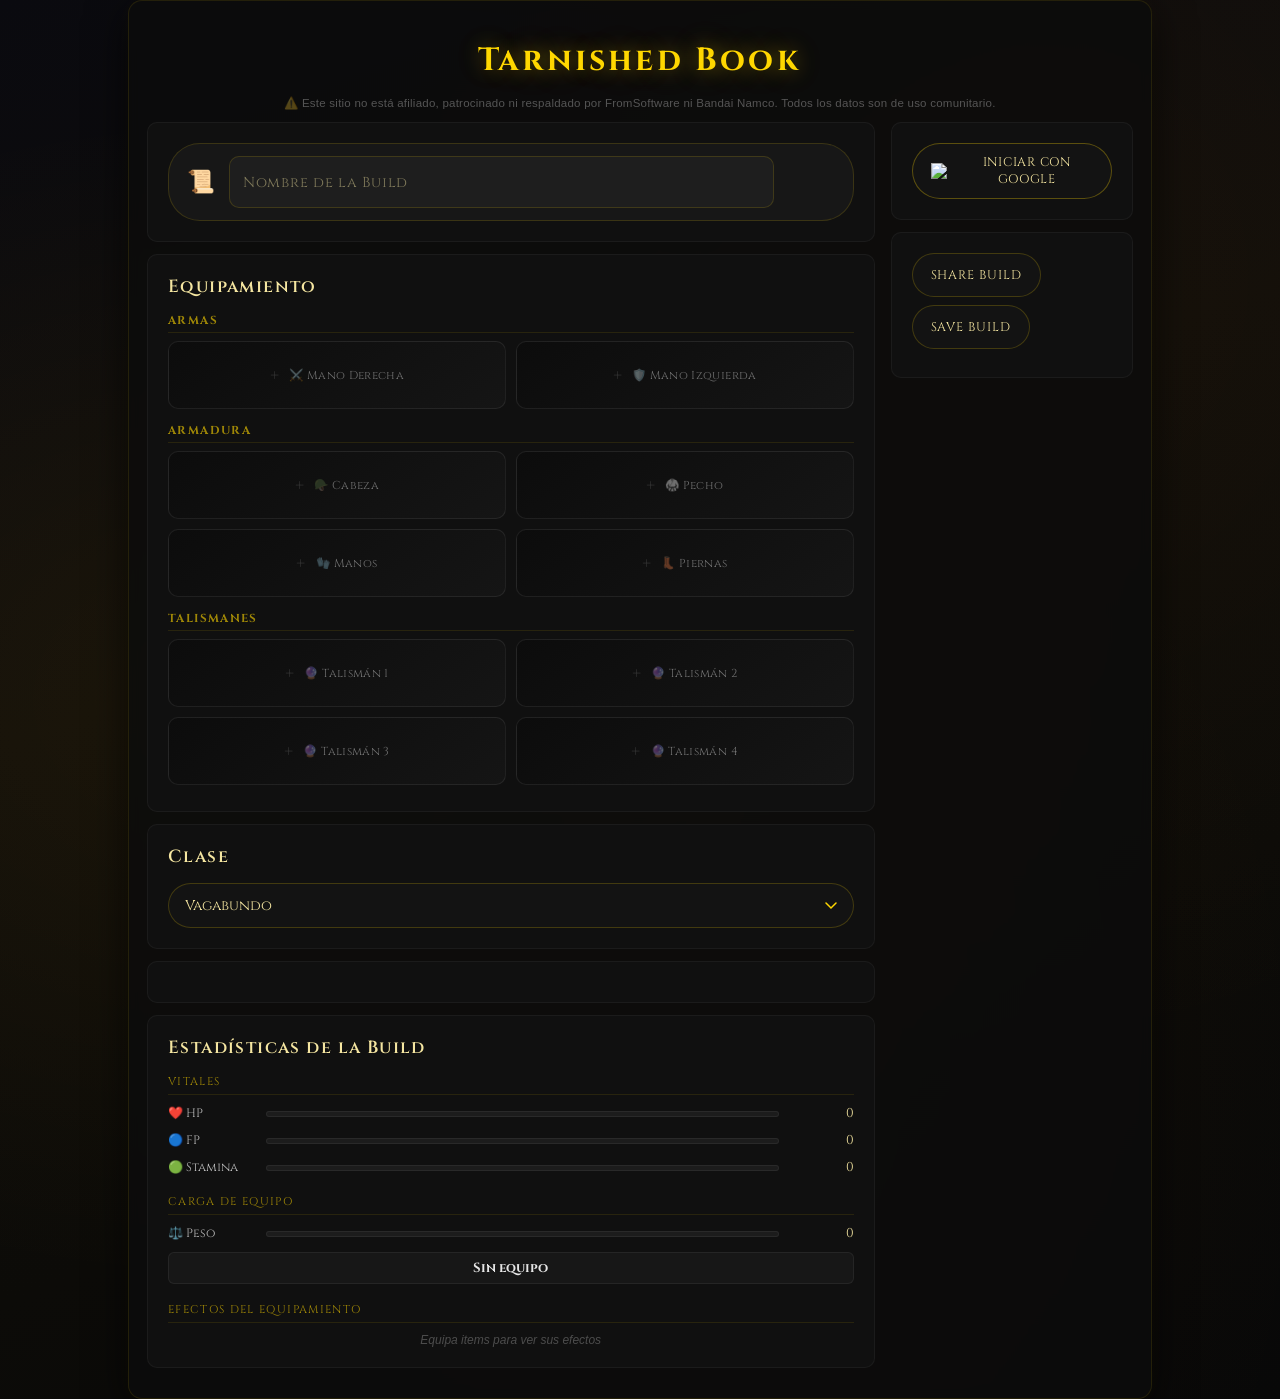
==== commit 1b3948db: "Sin imagenes" ====
--- a/index.html
+++ b/index.html
@@ -4,13 +4,14 @@
     <meta charset="UTF-8">
     <meta http-equiv="X-UA-Compatible" content="IE=edge">
     <meta name="viewport" content="width=device-width, initial-scale=1.0">
-    <title>Elden Book</title>
+    <title>Tarnished Book</title>
     <link rel="stylesheet" href="Styles/styles.css">
 </head>
 <body>
     <div class="background">
         <div class="container">
-            <h1>Elden Book</h1>
+            <h1>Tarnished Book</h1>
+            <p class="disclaimer">⚠️ Este sitio no está afiliado, patrocinado ni respaldado por FromSoftware ni Bandai Namco. Todos los datos son de uso comunitario.</p>
             <div class="main">
                 <div class="left">
                     <div class="card">
@@ -126,10 +127,7 @@
                         <button id="save-build-btn">Save Build</button>
                         <button id="mis-builds-btn" style="display:none;">Mis Builds</button>
                     </div>
-                    <div class="card">
-                        <h3>ADS</h3>
-                        <p>Publicidad</p>
-                    </div>
+                    
                 </div>
             </div>
         </div>
@@ -162,30 +160,6 @@
             <div id="mis-builds-lista" class="modal-grid"></div>
         </div>
     </div>
-    <!-- Modal Premium -->
-<div id="premium-modal" class="modal">
-    <div class="modal-content">
-        <div class="modal-header premium-header">
-            <h2>✨ Elden Book Premium</h2>
-            <button id="close-premium-modal" class="close-btn">&times;</button>
-        </div>
-        <div class="premium-body">
-            <div class="premium-icon">👑</div>
-            <p class="premium-titulo">Has alcanzado el límite de builds</p>
-            <p class="premium-subtitulo">Los usuarios free pueden guardar hasta <strong>3 builds</strong>. Hazte Premium para desbloquear todo el potencial.</p>
-            <div class="premium-features">
-                <div class="premium-feature">✅ Builds ilimitadas</div>
-                <div class="premium-feature">✅ Comparar builds</div>
-                <div class="premium-feature">✅ Stats avanzados</div>
-                <div class="premium-feature">✅ Sin anuncios</div>
-                <div class="premium-feature">✅ Insignia Premium 👑</div>
-            </div>
-            <button id="premium-cta-btn" class="premium-cta">✨ Hazte Premium</button>
-            <p class="premium-coming-soon">Próximamente disponible</p>
-        </div>
-    </div>
-</div>
-
 
     <script type="module" src="Animed/firebase.js"></script>
     <script type="module" src="Animed/animated.js"></script>
--- a/Styles/styles.css
+++ b/Styles/styles.css
@@ -1,96 +1,119 @@
 @import url('https://fonts.googleapis.com/css2?family=Cinzel:wght@400;700;900&display=swap');
 
-body{
+/* ─── BASE ───────────────────────────────────────────────────────── */
+* {
+    box-sizing: border-box;
+}
+
+body {
     margin: 0;
-    color: white;
+    color: #e6e6e6;
     font-family: 'Cinzel', serif;
 }
 
-.background{
-    background-image: url('https://images.hdqwalls.com/download/elden-ring-nightreign-5k-u8-2560x1600.jpg');
-    background-size: cover;
-    background-repeat: no-repeat;
-    background-position: center;
+/* ─── FONDO ──────────────────────────────────────────────────────── */
+.background {
     min-height: 100vh;
-}
-
-.container{
-   width: 80%;
-   margin: auto;
-   padding: 10px;
-   background: linear-gradient(135deg, rgba(15, 15, 15, 0.9) calc(100% - 50% * var(--nivel-poder)),rgba(40, 35, 10, calc(0.2 * var(--nivel-poder))) 100%);
-   border-radius: 18px;
-   box-shadow: 0 12px 28px rgba(0, 0, 0, 0.5), 0 0 calc(10px + 40px * var(--nivel-poder)) rgba(255, 223, 78, calc(0.1 + 0.8 * var(--nivel-poder)));
-   backdrop-filter: blur(3px);
-   --nivel-poder: 0;
-   border: calc(1px + 3px * var(--nivel-poder)) solid rgba(255, 215, 0, calc(0.1 + 0.9 * var(--nivel-poder)));
-   transition: border width 0.2s ease, border-color 0.2s ease, box-shadow 0.2s ease, background 0.s ease;
-}
-
-h1{
+    background:
+        radial-gradient(ellipse at 20% 50%, rgba(255, 180, 0, 0.06) 0%, transparent 60%),
+        radial-gradient(ellipse at 80% 20%, rgba(255, 140, 0, 0.04) 0%, transparent 50%),
+        radial-gradient(ellipse at 60% 80%, rgba(200, 100, 0, 0.05) 0%, transparent 50%),
+        linear-gradient(160deg, #0a0a0f 0%, #0f0d0a 40%, #0c0b08 70%, #080808 100%);
+}
+
+/* ─── CONTAINER ──────────────────────────────────────────────────── */
+.container {
+    width: 80%;
+    margin: auto;
+    padding: 18px;
+    background: rgba(12, 12, 12, 0.85);
+    border-radius: 14px;
+    border: 1px solid rgba(255, 215, 0, 0.15);
+    box-shadow: 0 10px 40px rgba(0, 0, 0, 0.7), 0 0 60px rgba(255, 215, 0, 0.04);
+    backdrop-filter: blur(6px);
+    --nivel-poder: 0;
+    transition: border-color 0.3s ease, box-shadow 0.3s ease;
+}
+
+/* Efecto dinámico según nivel */
+.container {
+    border-color: rgba(255, 215, 0, calc(0.1 + 0.5 * var(--nivel-poder)));
+    box-shadow:
+        0 10px 40px rgba(0, 0, 0, 0.7),
+        0 0 calc(20px + 60px * var(--nivel-poder)) rgba(255, 215, 0, calc(0.03 + 0.12 * var(--nivel-poder)));
+}
+
+/* ─── TÍTULO ─────────────────────────────────────────────────────── */
+h1 {
     text-align: center;
-    color: gold;
-    padding: 20px 0;
-    border-radius: 0% 0% 10px 10px;
-    background: rgba(0, 0, 0, 0.5);
-    background-size: contain;
-    animation: goldenGlow 2.5s ease-in-out infinite;
-    text-shadow: 0 0 10px #ffd700, 0 0 20px #ffed4e;
+    color: #ffd700;
+    padding: 20px 0 10px;
+    margin: 0;
+    font-size: 2rem;
+    letter-spacing: 0.1em;
+    text-shadow: 0 0 20px rgba(255, 215, 0, 0.4), 0 0 40px rgba(255, 180, 0, 0.2);
+    animation: goldenGlow 3s ease-in-out infinite;
 }
 
 @keyframes goldenGlow {
-    0%, 100% {
-        text-shadow: 0 0 10px #ffd700, 0 0 20px #ffed4e;
-        color: #ffd700;
-    }
-    50% {
-        text-shadow: 0 0 20px #ffed4e, 0 0 40px #ffaa00, 0 0 60px #ff8c00;
-        color: #ffed4e;
-    }
-}
-
-.main{
-    display: flex;
-    gap: 12px;
-}
-
-.left{
-    flex: 3;
-}
-
-.right{
-    flex: 1;
-}
-
+    0%, 100% { text-shadow: 0 0 15px rgba(255,215,0,0.4), 0 0 30px rgba(255,180,0,0.2); color: #ffd700; }
+    50%       { text-shadow: 0 0 25px rgba(255,215,0,0.7), 0 0 50px rgba(255,160,0,0.3); color: #ffed4e; }
+}
+
+/* ─── DISCLAIMER ─────────────────────────────────────────────────── */
+.disclaimer {
+    text-align: center;
+    font-size: 0.72rem;
+    color: rgba(255, 255, 255, 0.3);
+    font-family: sans-serif;
+    padding: 4px 20px 12px;
+    margin: 0;
+    letter-spacing: 0.02em;
+}
+
+/* ─── LAYOUT ─────────────────────────────────────────────────────── */
+.main {
+    display: flex;
+    gap: 16px;
+    align-items: flex-start;
+}
+
+.left  { flex: 3; }
+.right { flex: 1; }
+
+/* ─── CARDS ──────────────────────────────────────────────────────── */
 .card {
-    align-items: left;
-    background: rgba(34, 34, 34, 0.95);
+    background: rgba(18, 18, 18, 0.8);
+    border: 1px solid rgba(255, 255, 255, 0.05);
+    border-radius: 10px;
     padding: 20px;
-    border-radius: 8px;
-    margin-bottom: 10px;
-    box-shadow: inset 0 12px 10px rgba(233, 172, 5, 0.1);
-}
-
-.card + .card {
-    margin-top: 8px;
-}
-
-.Button-container {
-    display: flex;
-    flex-wrap: wrap;
-    gap: 10px;
-}
-
+    margin-bottom: 12px;
+}
+
+/* ─── TÍTULOS ────────────────────────────────────────────────────── */
+h2 {
+    color: #f5e6a1;
+    font-size: 1.1rem;
+    font-weight: 600;
+    letter-spacing: 0.08em;
+    margin: 0 0 14px 0;
+}
+
+h3 {
+    color: #f5e6a1;
+    font-size: 0.95rem;
+    margin: 0 0 10px 0;
+}
+
+/* ─── NOMBRE DE BUILD ────────────────────────────────────────────── */
 .build-name-field {
-    position: relative;
-    display: flex;
-    align-items: center;;
-    gap: 16px;
-    background: rgba(255, 255, 255, 0.05);
-    border: 1px solid rgba(255, 215, 0, 0.18);
+    display: flex;
+    align-items: center;
+    gap: 14px;
+    background: rgba(255, 255, 255, 0.03);
+    border: 1px solid rgba(255, 215, 0, 0.15);
     border-radius: 32px;
     padding: 12px 18px;
-    box-shadow: inset 0 0 24px rgba(255, 223, 0, 0.06);
 }
 
 .build-name-icon {
@@ -102,28 +125,29 @@
 .input-wrapper {
     position: relative;
     flex: 1;
-    width: 100%;
 }
 
 .build-name-input {
-    width: 75%;
-    padding: 16px 14px;
-    border-radius: 12px;
-    border: 1px solid rgba(255, 215, 0, 0.25);
-    background: rgba(255, 255, 255, 0.04);
+    width: 90%;
+    padding: 14px 14px;
+    border-radius: 10px;
+    border: 1px solid rgba(255, 215, 0, 0.15);
+    background: rgba(255, 255, 255, 0.03);
     color: #f5e6a1;
     font-size: 1rem;
-    letter-spacing: 0.03em;
-    box-shadow: inset 0 0 16px rgba(255, 223, 0, 0.06);
-    transition: background 0.2s ease, border-color 0.2s ease, box-shadow 0.2s ease;
+    font-family: 'Cinzel', serif;
     outline: none;
-    font-family: 'Cinzel', serif;
+    transition: border-color 0.2s ease, box-shadow 0.2s ease;
 }
 
 .build-name-input:hover {
-    background: rgba(255, 255, 255, 0.08);
-    border-color: rgba(255, 215, 0, 0.35);
-    box-shadow: inset 0 0 24px rgba(255, 223, 0, 0.12);
+    border-color: rgba(255, 215, 0, 0.3);
+}
+
+.build-name-input:focus,
+.build-name-input:not(:placeholder-shown) {
+    border-color: rgba(255, 215, 0, 0.7);
+    box-shadow: 0 0 0 2px rgba(255, 215, 0, 0.08);
 }
 
 .floating-label {
@@ -132,392 +156,187 @@
     top: 50%;
     transform: translateY(-50%);
     pointer-events: none;
-    color: rgba(245, 230, 161, 0.65);
-    font-size: 0.95rem;
-    letter-spacing: 0.06em;
-    transition: transform 0.2s ease, font-size 0.2s ease, color 0.2s ease, top 0.2s ease;
-}
-
-.build-name-input:focus,
-.build-name-input:not(:placeholder-shown) {
-    background: rgba(255, 255, 255, 0.12);
-    border-color: rgba(255, 215, 0, 0.9);
-    box-shadow: 0 0 0 4px rgba(255, 215, 0, 0.12);
+    color: rgba(245, 230, 161, 0.45);
+    font-size: 0.9rem;
+    letter-spacing: 0.05em;
+    transition: transform 0.2s ease, font-size 0.2s ease, color 0.2s ease;
 }
 
 .build-name-input:focus + .floating-label,
 .build-name-input:not(:placeholder-shown) + .floating-label {
     transform: translateY(-26px);
+    font-size: 0.75rem;
+    color: rgba(255, 215, 0, 0.8);
+}
+
+/* ─── BOTONES ────────────────────────────────────────────────────── */
+button {
+    display: inline-flex;
+    align-items: center;
+    justify-content: center;
+    gap: 8px;
+    min-height: 44px;
+    padding: 10px 18px;
+    background: rgba(20, 20, 20, 0.9);
+    color: #f5e6a1;
+    border: 1px solid rgba(255, 215, 0, 0.2);
+    border-radius: 999px;
+    font-family: 'Cinzel', serif;
     font-size: 0.78rem;
-    color: rgba(255, 215, 0, 0.9);
-}
-
-button{
-    display: inline-flex;
-    align-items: center;
-    justify-content: center;
-    gap: 10px;
-    min-height: 48px;
-    padding: 12px 20px;
-    background: linear-gradient(145deg, #2b3140, #161818);
-    color: #f5e6a1;
-    border: 1px solid rgba(255, 215, 0, 0.25);
-    border-radius: 999px;
-    box-shadow: inset 0 -2px 0 rgba(0, 0, 0, 0.18), 0 10px 20px rgba(0, 0, 0, 0.2);
     text-transform: uppercase;
     letter-spacing: 0.08em;
-    transition: transform 0.18s ease, box-shadow 0.18s ease, background 0.18s ease, border-color 0.18s ease;
-    width: auto;
+    cursor: pointer;
     margin-bottom: 8px;
+    transition: border-color 0.18s ease, background 0.18s ease, transform 0.18s ease;
+}
+
+button:hover {
+    background: rgba(30, 30, 30, 0.95);
+    border-color: rgba(255, 215, 0, 0.5);
+    color: #fff9cc;
+    transform: translateY(-1px);
+}
+
+button:active {
+    transform: translateY(0);
+}
+
+/* ─── EQUIPAMIENTO SUBTÍTULOS ────────────────────────────────────── */
+.equip-subtitle {
+    color: rgba(255, 215, 0, 0.6);
+    font-size: 0.72rem;
+    letter-spacing: 0.12em;
+    text-transform: uppercase;
+    margin: 14px 0 8px 0;
+    border-bottom: 1px solid rgba(255, 215, 0, 0.1);
+    padding-bottom: 4px;
+}
+
+/* ─── EQUIP SLOTS ────────────────────────────────────────────────── */
+.equip-slots {
+    display: grid;
+    grid-template-columns: 1fr 1fr;
+    gap: 10px;
+    margin-bottom: 6px;
+}
+
+.equip-slot {
+    position: relative;
+    height: 68px;
+    border-radius: 10px;
+    background: linear-gradient(145deg, #0c0c0c, #151515);
+    border: 1px solid rgba(255, 255, 255, 0.08);
+    display: flex;
+    align-items: center;
+    justify-content: center;
+    gap: 6px;
+    padding: 6px;
+    font-size: 0.72rem;
+    font-family: 'Cinzel', serif;
+    color: rgba(255, 255, 255, 0.4);
+    text-transform: none;
+    letter-spacing: 0.03em;
     cursor: pointer;
-}
-
-button:hover{
-    background: linear-gradient(145deg, #424f78, #242a2c);
-    color: #fff9cc;
+    margin-bottom: 0;
+    overflow: hidden;
+    transition: border-color 0.18s ease, box-shadow 0.18s ease, transform 0.18s ease;
+}
+
+.equip-slot:hover {
     border-color: rgba(255, 215, 0, 0.5);
+    box-shadow: 0 0 12px rgba(255, 215, 0, 0.15);
     transform: translateY(-2px);
-    box-shadow: 0 16px 24px rgba(0, 0, 0, 0.24);
-}
-
-button:active{
-    transform: translateY(0);
-    box-shadow: inset 0 4px 8px rgba(0, 0, 0, 0.35);
-}
-
-.Button-container button {
-    flex: 1 1 calc(33% - 10px);
-    min-width: 130px;
-}
-
-.stat-container {
-    display: flex;
-    flex-direction: column;
-    gap: 15px;
-    padding: 10px;
-}
-
-.stat-row {
-    display: flex;
-    align-items: center;
-    gap: 12px;
+    color: rgba(255, 215, 0, 0.8);
+}
+
+/* Slot con item equipado — pulso sutil */
+.equip-slot[data-itemname]:not([data-itemname=""]) {
+    border-color: rgba(255, 215, 0, 0.25);
+    animation: slotIdle 3s ease-in-out infinite;
+}
+
+@keyframes slotIdle {
+    0%, 100% { box-shadow: 0 0 0 rgba(255,215,0,0); }
+    50%       { box-shadow: 0 0 8px rgba(255,215,0,0.12); }
+}
+
+/* Slot vacío — ícono + */
+.equip-slot:not([data-itemname])::before,
+.equip-slot[data-itemname=""]::before {
+    content: "+";
+    font-size: 1.2rem;
+    color: rgba(255, 255, 255, 0.12);
+    margin-right: 4px;
+}
+
+/* Ocultar texto si hay imagen */
+.equip-slot img + span { display: none; }
+
+/* Tooltip */
+.equip-slot::after {
+    content: attr(data-itemname);
+    position: absolute;
+    bottom: -30px;
+    left: 50%;
+    transform: translateX(-50%) scale(0.95);
+    background: rgba(0, 0, 0, 0.92);
+    color: #f5e6a1;
+    padding: 3px 8px;
+    border-radius: 6px;
+    font-size: 0.68rem;
+    white-space: nowrap;
+    opacity: 0;
+    pointer-events: none;
+    border: 1px solid rgba(255, 215, 0, 0.25);
+    transition: opacity 0.15s ease, transform 0.15s ease;
+    z-index: 10;
+}
+
+.equip-slot:hover::after {
+    opacity: 1;
+    transform: translateX(-50%) scale(1);
+}
+
+/* Flash al equipar */
+.equip-slot.equip-anim {
+    animation: equipFlash 0.4s ease;
+}
+
+@keyframes equipFlash {
+    0%   { transform: scale(1); box-shadow: none; }
+    35%  { transform: scale(1.1); box-shadow: 0 0 20px rgba(255,215,0,0.5); }
+    70%  { transform: scale(0.97); }
+    100% { transform: scale(1); box-shadow: none; }
+}
+
+/* ─── IMÁGENES DE ITEMS ───────────────────────────────────────────── */
+.item-img {
+    width: 34px;
+    height: 34px;
+    object-fit: contain;
+    border-radius: 4px;
+    background: rgba(0, 0, 0, 0.3);
+    border: 1px solid rgba(255, 215, 0, 0.12);
+    flex-shrink: 0;
+}
+
+.slot-img {
+    width: 30px;
+    height: 30px;
+    object-fit: contain;
+    flex-shrink: 0;
+}
+
+/* ─── CLASE SELECT ───────────────────────────────────────────────── */
+.class-select {
     width: 100%;
-}
-
-.stat-row label {
-    width: 100%;
-    font-size: 0.9em;
-    color: #ccc;
-}
-
-/* ─── MODAL ──────────────────────────────────────────────────────── */
-.modal::backdrop {
-    background: rgba(0, 0, 0, 0.8);
-    backdrop-filter: blur(4px);
-}
-
-.modal {
-    position: fixed;
-    top: 50%;
-    left: 50%;
-    transform: translate(-50%, -50%);
-    margin: 0;
-    z-index: 9999;
-    background: rgba(20, 20, 20, 0.95);
-    border: 1px solid #555;
-    border-radius: 8px;
-    color: white;
-    padding: 0;
-    width: 90%;
-    max-width: 500px;
-    max-height: 85vh;
-    display: none;
-    flex-direction: column;
-    box-shadow: 0 0 20px rgba(255, 215, 0, 0.2);
-    overflow: hidden;
-}
-.modal.active {
-    display: flex;
-}
-
-.modal-content {
-    display: flex;
-    flex-direction: column;
-    flex: 1;
-    overflow: hidden;
-    max-height: 85vh;
-}
-
-.modal-header {
-    display: flex;
-    justify-content: space-between;
-    align-items: center;
-    padding: 15px 20px;
-    background: rgba(40, 40, 40, 0.5);
-    border-bottom: 1px solid gold;
-    flex-shrink: 0;
-}
-
-.modal-search {
-    padding: 12px 20px 8px 20px;
-    flex-shrink: 0;
-    background: rgba(20, 20, 20, 0.95);
-}
-
-.modal-search-input {
-    width: 100%;
-    padding: 10px 14px;
-    background: rgba(255, 255, 255, 0.05);
-    border: 1px solid rgba(255, 215, 0, 0.25);
-    border-radius: 999px;
+    padding: 12px 40px 12px 16px;
+    background: rgba(20, 20, 20, 0.9);
     color: #f5e6a1;
-    font-family: 'Cinzel', serif;
-    font-size: 0.85rem;
-    outline: none;
-    box-sizing: border-box;
-    transition: border-color 0.2s ease, box-shadow 0.2s ease;
-}
-
-.modal-search-input::placeholder {
-    color: rgba(255, 215, 0, 0.35);
-}
-
-.modal-search-input:focus {
-    border-color: rgba(255, 215, 0, 0.7);
-    box-shadow: 0 0 0 3px rgba(255, 215, 0, 0.1);
-}
-
-.modal-grid {
-    display: grid;
-    grid-template-columns: 1fr;
-    gap: 10px;
-    padding: 20px;
-    overflow-y: auto;
-    flex: 1;
-}
-
-@media (max-width: 600px) {
-    .modal {
-        top: 0;
-        left: 0;
-        transform: none;
-        width: 100%;
-        height: 100%;
-        max-height: 100vh;
-        border: none;
-        border-radius: 0;
-    }
-}
-
-.modal-header {
-    display: flex;
-    justify-content: space-between;
-    align-items: center;
-    padding: 15px 20px;
-    background: rgba(40, 40, 40, 0.5);
-    border-bottom: 1px solid gold;
-}
-
-.modal-grid {
-    display: grid;
-    grid-template-columns: 1fr;
-    gap: 10px;
-    padding: 20px;
-    max-height: 70vh;
-    overflow-y: auto;
-}
-
-.option-item {
-    background: #262e3b;
-    padding: 15px;
-    border: 1px solid #444;
-    border-radius: 4px;
-    cursor: pointer;
-    transition: all 0.2s;
-}
-
-.option-item:hover {
-    background: #181601;
-    border-color: gold;
-    color: gold;
-}
-
-.close-btn {
-    background: none;
-    border: none;
-    color: gold;
-    font-size: 24px;
-    cursor: pointer;
-}
-
-.stat-row input[type="range"] {
-    -webkit-appearance: none;
-    appearance: none;
-    flex-grow: 1;
-    width: 100%;
-    height: 16px;
-    border-radius: 4px;
-    background: #111;
-    outline: none;
-    border: 1px solid #444;
-    overflow: hidden;
-    cursor: pointer;
-}
-
-.stat-row input[type="range"]::-webkit-slider-thumb {
-    -webkit-appearance: none;
-    width: 18px;
-    height: 18px;
-    border-radius: 0px;
-    background: #fff;
-    border: 2px solid gold;
-    box-shadow: 0 0 5px rgba(0,0,0,0.5);
-}
-
-.stat-value {
-    width: 30px;
-    text-align: right;
-    font-weight: bold;
-    --valor-stat: 0;
-    color: rgb(
-        calc(200 + (55 * var(--valor-stat) / 99)),
-        calc(180 + (40 * var(--valor-stat) / 99)),
-        calc(150 - (100 * var(--valor-stat) / 99))
-    );
-    text-shadow: 0 0 calc(1px + 8px * var(--valor-stat) / 99) rgba(255, 215, 0, calc(var(--valor-stat) / 120));
-    transition: all 0.1s ease;
-}
-
-.stat-row input[type="range"]::-moz-range-track {
-    height: 16px;
-    background: #111;
-}
-
-.stat-row input[type="range"]::-moz-range-thumb {
-    width: 18px;
-    height: 18px;
-    background: #fff;
-    border: 2px solid gold;
-    cursor: pointer;
-}
-
-.armas-list {
-    margin-top: 10px;
-}
-
-.armas-list ul {
-    list-style-type: none;
-    padding: 0;
-}
-
-.armas-list li {
-    background: #2b2c00;
-    color: white;
-    padding: 10px;
-    margin-bottom: 5px;
-    border-radius: 5px;
-    cursor: pointer;
-}
-
-.armas-list li:hover {
-    background: #181601;
-}
-
-/* ─── AUTH ──────────────────────────────────────────────────────── */
-
-#auth-card {
-    display: flex;
-    flex-direction: column;
-    gap: 10px;
-}
-
-#login-section {
-    display: flex;
-    justify-content: center;
-}
-
-.auth-btn {
-    display: inline-flex;
-    align-items: center;
-    justify-content: center;
-    gap: 8px;
-    padding: 10px 18px;
-    min-height: 42px;
-    background: linear-gradient(145deg, #2b3140, #161818);
-    color: #f5e6a1;
-    border: 1px solid rgba(255, 215, 0, 0.35);
+    border: 1px solid rgba(255, 215, 0, 0.2);
     border-radius: 999px;
     font-family: 'Cinzel', serif;
-    font-size: 0.8rem;
-    letter-spacing: 0.06em;
-    text-transform: uppercase;
-    cursor: pointer;
-    transition: all 0.2s ease;
-    width: 100%;
-    margin-bottom: 0;
-}
-
-.auth-btn:hover {
-    background: linear-gradient(145deg, #424f78, #242a2c);
-    border-color: rgba(255, 215, 0, 0.7);
-    color: #fff9cc;
-    transform: translateY(-2px);
-    box-shadow: 0 8px 20px rgba(0, 0, 0, 0.3), 0 0 12px rgba(255, 215, 0, 0.15);
-}
-
-#user-section {
-    display: flex;
-    align-items: center;
-    gap: 10px;
-    flex-wrap: wrap;
-}
-
-#user-foto {
-    border-radius: 50%;
-    border: 2px solid rgba(255, 215, 0, 0.5);
-    box-shadow: 0 0 8px rgba(255, 215, 0, 0.3);
-    flex-shrink: 0;
-}
-
-#user-nombre {
-    color: gold;
-    font-size: 0.85rem;
-    letter-spacing: 0.04em;
-    flex: 1;
-    min-width: 0;
-    overflow: hidden;
-    text-overflow: ellipsis;
-    white-space: nowrap;
-}
-
-#logout-btn {
-    font-size: 0.7rem;
-    padding: 6px 14px;
-    min-height: 34px;
-    margin-bottom: 0;
-    border-color: rgba(255, 80, 80, 0.4);
-    color: #ffaaaa;
-    width: 100%;
-}
-
-#logout-btn:hover {
-    border-color: rgba(255, 80, 80, 0.8);
-    color: #ffcccc;
-    background: linear-gradient(145deg, #4a2020, #1a1010);
-}
-
-/* ─── CLASE SELECT ───────────────────────────────────────────────── */
-
-.class-select {
-    width: 100%;
-    padding: 12px 16px;
-    background: linear-gradient(145deg, #2b3140, #161818);
-    color: #f5e6a1;
-    border: 1px solid rgba(255, 215, 0, 0.25);
-    border-radius: 999px;
-    font-family: 'Cinzel', serif;
-    font-size: 0.9rem;
-    letter-spacing: 0.05em;
+    font-size: 0.88rem;
     cursor: pointer;
     outline: none;
     appearance: none;
@@ -525,228 +344,137 @@
     background-image: url("data:image/svg+xml,%3Csvg xmlns='http://www.w3.org/2000/svg' width='12' height='8' viewBox='0 0 12 8'%3E%3Cpath d='M1 1l5 5 5-5' stroke='%23ffd700' stroke-width='1.5' fill='none' stroke-linecap='round'/%3E%3C/svg%3E");
     background-repeat: no-repeat;
     background-position: right 16px center;
-    padding-right: 40px;
-    transition: all 0.2s ease;
-}
-
-.class-select:hover {
-    border-color: rgba(255, 215, 0, 0.5);
-    box-shadow: 0 0 12px rgba(255, 215, 0, 0.1);
-}
-
-.class-select:focus {
-    border-color: rgba(255, 215, 0, 0.9);
-    box-shadow: 0 0 0 3px rgba(255, 215, 0, 0.12);
-}
-
-.class-select option {
-    background: #1a1a1a;
-    color: #f5e6a1;
-}
-/* ─── MIS BUILDS ─────────────────────────────────────────────────── */
-.build-card {
-    display: flex;
-    justify-content: space-between;
-    align-items: center;
-    background: #1a1e2a;
-    border: 1px solid rgba(255, 215, 0, 0.15);
-    border-radius: 8px;
-    padding: 14px 16px;
+    transition: border-color 0.2s ease;
+}
+
+.class-select:hover { border-color: rgba(255, 215, 0, 0.4); }
+.class-select:focus  { border-color: rgba(255, 215, 0, 0.8); box-shadow: 0 0 0 2px rgba(255,215,0,0.08); }
+.class-select option { background: #111; color: #f5e6a1; }
+
+/* ─── STATS SLIDERS ──────────────────────────────────────────────── */
+.stat-container {
+    display: flex;
+    flex-direction: column;
     gap: 12px;
-    transition: border-color 0.2s;
-}
-
-.build-card:hover {
-    border-color: rgba(255, 215, 0, 0.4);
-}
-
-.build-card-info {
-    display: flex;
-    flex-direction: column;
-    gap: 4px;
-}
-
-.build-card-nombre {
-    color: #f5e6a1;
-    font-size: 0.95rem;
+    padding: 8px 4px;
+}
+
+.stat-row {
+    display: flex;
+    align-items: center;
+    gap: 12px;
+}
+
+.stat-row label {
+    width: 110px;
+    font-size: 0.82rem;
+    color: #bbb;
+    flex-shrink: 0;
     letter-spacing: 0.04em;
 }
 
-.build-card-meta {
-    color: rgba(255, 215, 0, 0.6);
-    font-size: 0.75rem;
-    letter-spacing: 0.03em;
-}
-
-.build-card-actions {
-    display: flex;
-    gap: 8px;
-    flex-shrink: 0;
-}
-
-.btn-cargar {
-    font-size: 0.75rem;
-    padding: 6px 14px;
-    min-height: 32px;
-    margin-bottom: 0;
-    border-color: rgba(255, 215, 0, 0.4);
-}
-
-.btn-eliminar {
-    font-size: 0.75rem;
-    padding: 6px 14px;
-    min-height: 32px;
-    margin-bottom: 0;
-    border-color: rgba(255, 80, 80, 0.4);
-    color: #ffaaaa;
-}
-
-.btn-eliminar:hover {
-    border-color: rgba(255, 80, 80, 0.8);
-    background: linear-gradient(145deg, #4a2020, #1a1010);
-}
-/* ─── ITEMS DE EQUIPAMIENTO ──────────────────────────────────────── */
-.option-item {
-    display: flex;
-    justify-content: space-between;
-    align-items: center;
-    gap: 8px;
+.stat-row input[type="range"] {
+    -webkit-appearance: none;
+    appearance: none;
+    flex-grow: 1;
+    height: 14px;
     border-radius: 4px;
-    text-align: left;
-    text-transform: none;
-    letter-spacing: 0.02em;
-}
-
-.item-nombre {
-    flex: 1;
-    font-size: 0.85rem;
-}
-
-.item-peso {
-    font-size: 0.75rem;
-    color: rgba(255, 215, 0, 0.6);
-    flex-shrink: 0;
-}
-/* ─── EQUIP SLOTS ────────────────────────────────────────────────── */
-.equip-subtitle {
-    color: rgba(255, 215, 0, 0.7);
-    font-size: 0.8rem;
-    letter-spacing: 0.1em;
-    text-transform: uppercase;
-    margin: 14px 0 8px 0;
-    border-bottom: 1px solid rgba(255, 215, 0, 0.15);
-    padding-bottom: 4px;
-}
-
-.equip-slots {
-    display: grid;
-    grid-template-columns: 1fr 1fr;
-    gap: 8px;
-    margin-bottom: 6px;
-}
-
-.equip-slots--armor {
-    grid-template-columns: 1fr 1fr;
-}
-
-.equip-slots--talismans {
-    grid-template-columns: 1fr 1fr;
-}
-
-.equip-slot {
-    font-size: 0.75rem;
-    padding: 8px 12px;
-    min-height: 40px;
-    margin-bottom: 0;
-    text-transform: none;
-    letter-spacing: 0.03em;
-    white-space: nowrap;
+    background: #111;
+    outline: none;
+    border: 1px solid rgba(255,255,255,0.06);
     overflow: hidden;
-    text-overflow: ellipsis;
-    display: block;
-}
-
-.option-item--clear {
-    color: #ffaaaa;
-    border-color: rgba(255, 80, 80, 0.3);
-    margin-bottom: 8px;
-}
-
-.option-item--clear:hover {
-    border-color: rgba(255, 80, 80, 0.7);
-    background: linear-gradient(145deg, #4a2020, #1a1010);
-}
+    cursor: pointer;
+}
+
+.stat-row input[type="range"]::-webkit-slider-thumb {
+    -webkit-appearance: none;
+    width: 16px;
+    height: 16px;
+    background: #fff;
+    border: 2px solid gold;
+    box-shadow: 0 0 4px rgba(0,0,0,0.5);
+}
+
+.stat-row input[type="range"]::-moz-range-thumb {
+    width: 16px;
+    height: 16px;
+    background: #fff;
+    border: 2px solid gold;
+    cursor: pointer;
+}
+
+.stat-value {
+    width: 28px;
+    text-align: right;
+    font-weight: bold;
+    font-size: 0.9rem;
+    flex-shrink: 0;
+    --valor-stat: 0;
+    color: rgb(
+        calc(200 + (55 * var(--valor-stat) / 99)),
+        calc(180 + (40 * var(--valor-stat) / 99)),
+        calc(150 - (100 * var(--valor-stat) / 99))
+    );
+    text-shadow: 0 0 calc(1px + 6px * var(--valor-stat) / 99) rgba(255, 215, 0, calc(var(--valor-stat) / 130));
+    transition: all 0.1s ease;
+}
+
 /* ─── BUILD STATS ────────────────────────────────────────────────── */
-.bstat-grid {
-    display: flex;
-    flex-direction: column;
-    gap: 20px;
-}
-
-.bstat-group {
-    display: flex;
-    flex-direction: column;
-    gap: 10px;
-}
+.bstat-grid { display: flex; flex-direction: column; gap: 18px; }
+.bstat-group { display: flex; flex-direction: column; gap: 10px; }
 
 .bstat-group-title {
-    font-size: 0.75rem;
+    font-size: 0.7rem;
     letter-spacing: 0.12em;
     text-transform: uppercase;
-    color: rgba(255, 215, 0, 0.7);
-    border-bottom: 1px solid rgba(255, 215, 0, 0.15);
-    padding-bottom: 6px;
-    margin-bottom: 2px;
-}
-
-.bstat-row {
-    display: flex;
-    align-items: center;
-    gap: 10px;
-}
+    color: rgba(255, 215, 0, 0.6);
+    border-bottom: 1px solid rgba(255, 215, 0, 0.1);
+    padding-bottom: 5px;
+}
+
+.bstat-row { display: flex; align-items: center; gap: 10px; }
 
 .bstat-label {
-    width: 90px;
-    font-size: 0.78rem;
-    color: #ccc;
+    width: 88px;
+    font-size: 0.76rem;
+    color: #bbb;
     flex-shrink: 0;
 }
 
 .bstat-bar-wrap {
     flex: 1;
-    height: 8px;
-    background: rgba(255,255,255,0.06);
-    border-radius: 4px;
+    height: 6px;
+    background: rgba(255, 255, 255, 0.05);
+    border-radius: 3px;
     overflow: hidden;
-    border: 1px solid rgba(255,255,255,0.08);
+    border: 1px solid rgba(255, 255, 255, 0.06);
 }
 
 .bstat-bar {
     height: 100%;
     width: var(--pct, 0%);
     background: var(--color, gold);
-    border-radius: 4px;
+    border-radius: 3px;
     transition: width 0.3s ease;
-    box-shadow: 0 0 6px var(--color, gold);
+    box-shadow: 0 0 5px var(--color, gold);
 }
 
 .bstat-val {
-    width: 70px;
+    width: 65px;
     text-align: right;
+    font-size: 0.8rem;
+    color: #f5e6a1;
+    flex-shrink: 0;
+}
+
+.bstat-carga-label {
     font-size: 0.82rem;
-    color: #f5e6a1;
-    flex-shrink: 0;
-}
-
-.bstat-carga-label {
-    font-size: 0.85rem;
     font-weight: bold;
-    letter-spacing: 0.06em;
     text-align: center;
     padding: 6px;
     border-radius: 6px;
-    background: rgba(255,255,255,0.04);
-    border: 1px solid rgba(255,255,255,0.08);
+    background: rgba(255, 255, 255, 0.03);
+    border: 1px solid rgba(255, 255, 255, 0.06);
     transition: color 0.3s ease;
 }
 
@@ -755,21 +483,22 @@
     display: flex;
     flex-direction: column;
     gap: 8px;
-    max-height: 200px;
+    max-height: 180px;
     overflow-y: auto;
 }
 
 .buffs-empty {
-    color: rgba(255,255,255,0.3);
-    font-size: 0.78rem;
+    color: rgba(255, 255, 255, 0.25);
+    font-size: 0.75rem;
     text-align: center;
     font-style: italic;
+    font-family: sans-serif;
     margin: 0;
 }
 
 .buff-item {
-    background: rgba(255, 215, 0, 0.04);
-    border: 1px solid rgba(255, 215, 0, 0.12);
+    background: rgba(255, 215, 0, 0.03);
+    border: 1px solid rgba(255, 215, 0, 0.08);
     border-radius: 6px;
     padding: 8px 12px;
     display: flex;
@@ -777,606 +506,368 @@
     gap: 4px;
 }
 
-.buff-nombre {
+.buff-nombre { color: #f5e6a1; font-size: 0.78rem; }
+.buff-desc   { color: rgba(255,255,255,0.45); font-size: 0.7rem; line-height: 1.4; font-family: sans-serif; }
+
+/* ─── AUTH ──────────────────────────────────────────────────────── */
+#auth-card { display: flex; flex-direction: column; gap: 10px; }
+#login-section { display: flex; justify-content: center; }
+
+.auth-btn {
+    display: inline-flex;
+    align-items: center;
+    justify-content: center;
+    gap: 8px;
+    padding: 10px 18px;
+    min-height: 42px;
+    background: rgba(20, 20, 20, 0.9);
     color: #f5e6a1;
-    font-size: 0.8rem;
-    letter-spacing: 0.04em;
-}
-
-.buff-desc {
-    color: rgba(255,255,255,0.5);
-    font-size: 0.72rem;
-    line-height: 1.4;
-    font-family: sans-serif;
-    letter-spacing: 0.01em;
-}
-/* ─── RESPONSIVE MÓVIL ───────────────────────────────────────────── */
-@media (max-width: 768px) {
-    .container {
-        width: 95%;
-        padding: 8px;
+    border: 1px solid rgba(255, 215, 0, 0.3);
+    border-radius: 999px;
+    font-family: 'Cinzel', serif;
+    font-size: 0.78rem;
+    letter-spacing: 0.06em;
+    text-transform: uppercase;
+    cursor: pointer;
+    transition: all 0.2s ease;
+    width: 100%;
+    margin-bottom: 0;
+}
+
+.auth-btn:hover {
+    border-color: rgba(255, 215, 0, 0.6);
+    color: #fff9cc;
+    transform: translateY(-1px);
+}
+
+#user-section {
+    display: flex;
+    align-items: center;
+    gap: 10px;
+    flex-wrap: wrap;
+}
+
+#user-foto {
+    border-radius: 50%;
+    border: 2px solid rgba(255, 215, 0, 0.4);
+    flex-shrink: 0;
+}
+
+#user-nombre {
+    color: gold;
+    font-size: 0.82rem;
+    flex: 1;
+    min-width: 0;
+    overflow: hidden;
+    text-overflow: ellipsis;
+    white-space: nowrap;
+}
+
+#logout-btn {
+    font-size: 0.7rem;
+    padding: 6px 14px;
+    min-height: 34px;
+    margin-bottom: 0;
+    border-color: rgba(255, 80, 80, 0.35);
+    color: #ffaaaa;
+    width: 100%;
+}
+
+#logout-btn:hover {
+    border-color: rgba(255, 80, 80, 0.7);
+    background: rgba(60, 10, 10, 0.8);
+    color: #ffcccc;
+}
+
+/* ─── MODAL ──────────────────────────────────────────────────────── */
+#modal-overlay {
+    display: none;
+    position: fixed;
+    inset: 0;
+    background: rgba(0, 0, 0, 0.75);
+    backdrop-filter: blur(3px);
+    z-index: 9998;
+}
+
+.modal {
+    display: none;
+    position: fixed;
+    top: 50%;
+    left: 50%;
+    transform: translate(-50%, -50%);
+    z-index: 9999;
+    background: rgba(12, 12, 12, 0.98);
+    border: 1px solid rgba(255, 215, 0, 0.2);
+    border-radius: 12px;
+    color: white;
+    padding: 0;
+    width: 90%;
+    max-width: 500px;
+    max-height: 85vh;
+    flex-direction: column;
+    box-shadow: 0 0 40px rgba(0, 0, 0, 0.8), 0 0 20px rgba(255, 215, 0, 0.08);
+    overflow: hidden;
+}
+
+.modal.active { display: flex; }
+
+.modal-content {
+    display: flex;
+    flex-direction: column;
+    flex: 1;
+    overflow: hidden;
+}
+
+.modal-header {
+    display: flex;
+    justify-content: space-between;
+    align-items: center;
+    padding: 14px 20px;
+    background: rgba(255, 215, 0, 0.04);
+    border-bottom: 1px solid rgba(255, 215, 0, 0.15);
+    flex-shrink: 0;
+}
+
+.modal-header h2 { margin: 0; font-size: 1rem; }
+
+.modal-search {
+    padding: 12px 16px 8px;
+    flex-shrink: 0;
+}
+
+.modal-search-input {
+    width: 100%;
+    padding: 9px 14px;
+    background: rgba(255, 255, 255, 0.04);
+    border: 1px solid rgba(255, 215, 0, 0.2);
+    border-radius: 999px;
+    color: #f5e6a1;
+    font-family: 'Cinzel', serif;
+    font-size: 0.82rem;
+    outline: none;
+    transition: border-color 0.2s ease;
+}
+
+.modal-search-input::placeholder { color: rgba(255, 215, 0, 0.3); }
+.modal-search-input:focus { border-color: rgba(255, 215, 0, 0.6); }
+
+.modal-grid {
+    display: grid;
+    grid-template-columns: 1fr;
+    gap: 8px;
+    padding: 16px;
+    overflow-y: auto;
+    flex: 1;
+}
+
+.close-btn {
+    background: none;
+    border: none;
+    color: rgba(255, 215, 0, 0.7);
+    font-size: 22px;
+    cursor: pointer;
+    padding: 0;
+    min-height: unset;
+    margin: 0;
+    line-height: 1;
+    transition: color 0.2s;
+}
+
+.close-btn:hover { color: gold; transform: none; }
+
+@media (max-width: 600px) {
+    .modal {
+        top: 0; left: 0;
+        transform: none;
+        width: 100%; height: 100%;
+        max-height: 100vh;
+        border-radius: 0;
     }
-
-    .main {
-        flex-direction: column;
-    }
-
-    .left, .right {
-        flex: none;
-        width: 100%;
-    }
-
-    .right {
-        order: -1; /* Auth y botones arriba */
-    }
-
-    #auth-card {
-        flex-direction: row;
-        flex-wrap: wrap;
-        align-items: center;
-        gap: 8px;
-    }
-
-    #login-section {
-        width: 100%;
-    }
-
-    .card {
-        padding: 14px;
-    }
-
-    .equip-slots {
-        grid-template-columns: 1fr 1fr;
-        gap: 6px;
-    }
-
-    .equip-slot {
-        font-size: 0.7rem;
-        padding: 6px 8px;
-        min-height: 36px;
-    }
-
-    .stat-row label {
-        width: 90px;
-        font-size: 0.8em;
-    }
-
-    .bstat-label {
-        width: 70px;
-        font-size: 0.72rem;
-    }
-
-    .bstat-val {
-        width: 55px;
-        font-size: 0.75rem;
-    }
-
-    .build-name-input {
-        width: 85%;
-    }
-
-    h1 {
-        font-size: 1.4rem;
-        padding: 14px 0;
-    }
-
-    h2 {
-        font-size: 1.1rem;
-    }
-
-    .build-card {
-        flex-direction: column;
-        align-items: flex-start;
-    }
-
-    .build-card-actions {
-        width: 100%;
-        justify-content: flex-end;
-    }
-
-    button {
-        font-size: 0.75rem;
-        padding: 10px 14px;
-        min-height: 40px;
-    }
-}
+}
+
+/* ─── ITEMS DEL MODAL ────────────────────────────────────────────── */
+.option-item {
+    display: flex;
+    align-items: center;
+    gap: 10px;
+    background: rgba(255, 255, 255, 0.03);
+    border: 1px solid rgba(255, 255, 255, 0.07);
+    border-radius: 8px;
+    padding: 10px 12px;
+    min-height: 48px;
+    cursor: pointer;
+    text-align: left;
+    text-transform: none;
+    letter-spacing: 0.02em;
+    font-size: 0.82rem;
+    margin-bottom: 0;
+    transition: border-color 0.15s ease, background 0.15s ease;
+}
+
+.option-item:hover {
+    background: rgba(255, 215, 0, 0.05);
+    border-color: rgba(255, 215, 0, 0.4);
+    color: #fff9cc;
+}
+
+.option-item--clear {
+    color: #ffaaaa;
+    border-color: rgba(255, 80, 80, 0.25);
+    justify-content: center;
+}
+
+.option-item--clear:hover {
+    background: rgba(60, 10, 10, 0.5);
+    border-color: rgba(255, 80, 80, 0.6);
+}
+
+.item-nombre { flex: 1; color: #ddd; font-size: 0.82rem; }
+.item-peso   { font-size: 0.7rem; color: rgba(255,255,255,0.35); flex-shrink: 0; }
+
+/* ─── MIS BUILDS ─────────────────────────────────────────────────── */
+.build-card {
+    display: flex;
+    justify-content: space-between;
+    align-items: center;
+    background: rgba(255, 255, 255, 0.03);
+    border: 1px solid rgba(255, 215, 0, 0.12);
+    border-radius: 8px;
+    padding: 14px 16px;
+    gap: 12px;
+    transition: border-color 0.2s, background 0.2s;
+}
+
+.build-card:hover {
+    border-color: rgba(255, 215, 0, 0.35);
+    background: rgba(255, 255, 255, 0.05);
+}
+
+.build-card-info { display: flex; flex-direction: column; gap: 4px; }
+.build-card-nombre { color: #f5e6a1; font-size: 0.9rem; }
+.build-card-meta   { color: rgba(255, 215, 0, 0.55); font-size: 0.72rem; }
+.build-card-actions { display: flex; gap: 8px; flex-shrink: 0; }
+
+.btn-cargar  { font-size: 0.72rem; padding: 6px 12px; min-height: 32px; margin-bottom: 0; }
+.btn-eliminar {
+    font-size: 0.72rem; padding: 6px 12px; min-height: 32px; margin-bottom: 0;
+    border-color: rgba(255, 80, 80, 0.35); color: #ffaaaa;
+}
+.btn-eliminar:hover { border-color: rgba(255,80,80,0.7); background: rgba(60,10,10,0.8); }
+
 /* ─── PREMIUM MODAL ──────────────────────────────────────────────── */
 .premium-header {
-    background: linear-gradient(135deg, rgba(40,30,0,0.9), rgba(80,60,0,0.9));
-    border-bottom: 1px solid gold;
-}
-
-.premium-header h2 {
-    color: gold;
-    font-size: 1.1rem;
-    letter-spacing: 0.08em;
-}
+    background: linear-gradient(135deg, rgba(50,35,0,0.95), rgba(80,55,0,0.95));
+    border-bottom: 1px solid rgba(255, 215, 0, 0.3);
+}
+
+.premium-header h2 { color: gold; font-size: 1rem; }
 
 .premium-body {
-    padding: 30px 24px;
+    padding: 28px 24px;
     display: flex;
     flex-direction: column;
     align-items: center;
-    gap: 16px;
+    gap: 14px;
     text-align: center;
 }
 
-.premium-icon {
-    font-size: 3rem;
-    animation: goldenGlow 2.5s ease-in-out infinite;
-}
-
-.premium-titulo {
-    color: #f5e6a1;
-    font-size: 1rem;
-    letter-spacing: 0.05em;
-    margin: 0;
-}
+.premium-icon { font-size: 2.8rem; animation: goldenGlow 2.5s ease-in-out infinite; }
+.premium-titulo { color: #f5e6a1; font-size: 0.95rem; margin: 0; letter-spacing: 0.04em; }
 
 .premium-subtitulo {
-    color: rgba(255,255,255,0.6);
-    font-size: 0.82rem;
+    color: rgba(255,255,255,0.55);
+    font-size: 0.8rem;
     line-height: 1.6;
     font-family: sans-serif;
     margin: 0;
 }
 
-.premium-subtitulo strong {
-    color: gold;
-}
+.premium-subtitulo strong { color: gold; }
 
 .premium-features {
     display: flex;
     flex-direction: column;
-    gap: 8px;
+    gap: 7px;
     width: 100%;
-    background: rgba(255,215,0,0.04);
-    border: 1px solid rgba(255,215,0,0.12);
+    background: rgba(255,215,0,0.03);
+    border: 1px solid rgba(255,215,0,0.1);
     border-radius: 8px;
-    padding: 16px;
-}
-
-.premium-feature {
-    color: #f5e6a1;
-    font-size: 0.82rem;
-    text-align: left;
-    letter-spacing: 0.03em;
-}
+    padding: 14px 16px;
+}
+
+.premium-feature { color: #f5e6a1; font-size: 0.8rem; text-align: left; }
 
 .premium-cta {
     width: 100%;
-    background: linear-gradient(145deg, #7a5c00, #3d2e00);
+    background: linear-gradient(145deg, #6a4e00, #3a2a00);
+    border-color: rgba(255,215,0,0.6);
+    color: gold;
+    font-size: 0.88rem;
+    min-height: 46px;
+    margin-bottom: 0;
+}
+
+.premium-cta:hover {
+    background: linear-gradient(145deg, #8a6600, #4a3600);
     border-color: gold;
-    color: gold;
-    font-size: 0.9rem;
-    min-height: 48px;
-    letter-spacing: 0.1em;
-    box-shadow: 0 0 20px rgba(255,215,0,0.2);
-    margin-bottom: 0;
-    transition: all 0.2s ease;
-}
-
-.premium-cta:hover {
-    background: linear-gradient(145deg, #a07800, #5a4400);
-    box-shadow: 0 0 30px rgba(255,215,0,0.4);
-    transform: translateY(-2px);
+    box-shadow: 0 0 20px rgba(255,215,0,0.25);
 }
 
 .premium-coming-soon {
-    color: rgba(255,255,255,0.3);
-    font-size: 0.72rem;
+    color: rgba(255,255,255,0.25);
+    font-size: 0.7rem;
     font-family: sans-serif;
     margin: 0;
     font-style: italic;
 }
-/* ─── ITEM IMAGES ────────────────────────────────────────────────── */
-.item-img {
-    width: 36px;
-    height: 36px;
-    object-fit: contain;
-    border-radius: 4px;
-    background: rgba(0,0,0,0.3);
-    flex-shrink: 0;
-    border: 1px solid rgba(255,215,0,0.15);
-}
-
-.slot-img {
-    width: 24px;
-    height: 24px;
-    object-fit: contain;
-    border-radius: 3px;
-    flex-shrink: 0;
-}
-
-.option-item {
-    min-height: 54px;
-}
-
-.equip-slot {
-    display: flex;
-    align-items: center;
+
+/* ─── LEGAL LINKS ────────────────────────────────────────────────── */
+.legal-links {
+    display: flex;
     justify-content: center;
-    gap: 6px;
-}
-/* ─────────────────────────────────────────────
-   🎯 MINIMAL PATCH (NO DESTRUCTIVO)
-   Pegar al FINAL de tu CSS
-──────────────────────────────────────────── */
-
-/* Contenedor más limpio */
-.container {
-    background: rgba(15, 15, 15, 0.75) !important;
-    backdrop-filter: blur(6px);
-    border: 1px solid rgba(255, 215, 0, 0.15) !important;
-    box-shadow: 0 12px 30px rgba(0,0,0,0.7) !important;
-}
-
-/* Quitar glow exagerado del título */
-h1 {
-    animation: none !important;
-    text-shadow: 0 0 6px rgba(255, 215, 0, 0.6) !important;
-}
-
-/* Cards más limpias */
-.card {
-    background: rgba(25, 25, 25, 0.75) !important;
-    border: 1px solid rgba(255,255,255,0.05);
-    box-shadow: none !important;
-}
-
-/* Botones menos pesados */
-button {
-    background: #141414 !important;
-    border: 1px solid rgba(255, 215, 0, 0.2) !important;
-    box-shadow: none !important;
-}
-
-button:hover {
-    background: #1f1f1f !important;
-    border-color: rgba(255, 215, 0, 0.5) !important;
-}
-
-/* Slots de equipamiento (MEJORA CLAVE) */
-.equip-slot {
-    height: 65px !important;
-    border-radius: 10px !important;
-    background: #111 !important;
-    border: 1px solid #333 !important;
-    justify-content: center;
-}
-
-.equip-slot:hover {
-    border-color: gold !important;
-    transform: scale(1.04);
-}
-
-/* Items del modal más limpios */
-.option-item {
-    background: transparent !important;
-    border: 1px solid rgba(255,255,255,0.08) !important;
-    border-radius: 8px !important;
-}
-
-.option-item:hover {
-    background: rgba(255,255,255,0.05) !important;
-    border-color: gold !important;
-}
-
-/* Barras más finas */
-.bstat-bar-wrap {
-    height: 6px !important;
-}
-
-/* Buffs menos cargados */
-.buff-item {
-    background: rgba(255,255,255,0.03) !important;
-    border: 1px solid rgba(255,255,255,0.05) !important;
-}
-
-/* Espaciado general */
-.main {
-    gap: 18px !important;
-}
-
-.container{
-   width: 78%;
-   margin: auto;
-   padding: 18px;
-
-   background: rgba(15, 15, 15, 0.85);
-   border-radius: 14px;
-
-   backdrop-filter: blur(6px);
-
-   border: 1px solid rgba(255, 215, 0, 0.15);
-
-   box-shadow: 
-       0 10px 30px rgba(0,0,0,0.6),
-       0 0 40px rgba(255, 215, 0, 0.05);
-
-   --nivel-poder: 0;
-}
-
-/* ─────────────────────────────────────────────
-   ✨ REFINAMIENTO VISUAL (SEGUNDA CAPA)
-──────────────────────────────────────────── */
-
-/* Tipografía más limpia en texto general */
-body {
-    color: #e6e6e6;
-}
-
-/* Mejor jerarquía en títulos */
-h2 {
-    font-weight: 600;
-    letter-spacing: 0.08em;
-    margin-bottom: 12px;
-}
-
-/* Inputs más modernos */
-.build-name-input {
-    background: rgba(255,255,255,0.04) !important;
-    border: 1px solid rgba(255,255,255,0.08) !important;
-}
-
-.build-name-input:focus {
-    border-color: rgba(255,215,0,0.6) !important;
-    box-shadow: 0 0 0 2px rgba(255,215,0,0.08) !important;
-}
-
-/* Modal más limpio */
-.modal {
-    background: rgba(12,12,12,0.95) !important;
-    border-radius: 12px !important;
-    border: 1px solid rgba(255,255,255,0.08) !important;
-}
-
-/* Header del modal más sutil */
-.modal-header {
-    border-bottom: 1px solid rgba(255,215,0,0.2) !important;
-}
-
-/* Buscador más minimalista */
-.modal-search-input {
-    background: rgba(255,255,255,0.04) !important;
-    border: 1px solid rgba(255,255,255,0.08) !important;
-}
-
-/* Items más compactos */
-.option-item {
-    padding: 10px !important;
-    min-height: 48px !important;
-}
-
-/* Nombre del item más limpio */
-.item-nombre {
-    font-size: 0.82rem;
-    color: #ddd;
-}
-
-/* Peso más discreto */
-.item-peso {
+    gap: 8px;
     font-size: 0.7rem;
-    color: rgba(255,255,255,0.4);
-}
-
-/* Slots con mejor sensación */
-.equip-slot {
-    font-size: 0.7rem !important;
-    padding: 6px !important;
-    transition: all 0.15s ease;
-}
-
-.equip-slot:hover {
-    transform: scale(1.05);
-    box-shadow: 0 0 10px rgba(255,215,0,0.2);
-}
-
-/* Build cards más elegantes */
-.build-card {
-    transition: 0.2s;
-}
-
-.build-card:hover {
-    background: rgba(255,255,255,0.05);
-}
-
-/* Buffs más legibles */
-.buff-nombre {
-    font-size: 0.78rem;
-}
-
-.buff-desc {
-    font-size: 0.7rem;
-    line-height: 1.3;
-}
-/* ─────────────────────────────────────────────
-   🎮 SLOTS TIPO INVENTARIO REAL
-──────────────────────────────────────────── */
-
-.equip-slot {
-    position: relative;
-    height: 72px !important;
-    border-radius: 12px !important;
-
-    background: linear-gradient(145deg, #0e0e0e, #1a1a1a) !important;
-    border: 1px solid #2a2a2a !important;
-
-    display: flex;
-    align-items: center;
-    justify-content: center;
-
-    padding: 6px !important;
-    overflow: hidden;
-
-    cursor: pointer;
-    transition: all 0.18s ease;
-}
-
-/* Hover elegante */
-.equip-slot:hover {
-    border-color: rgba(255,215,0,0.6) !important;
-    box-shadow: 0 0 12px rgba(255,215,0,0.25);
-    transform: translateY(-2px) scale(1.04);
-}
-
-/* Imagen más protagonista */
-.slot-img {
-    width: 32px !important;
-    height: 32px !important;
-    object-fit: contain;
-    pointer-events: none;
-}
-
-/* 🔥 OCULTAR TEXTO dentro del slot */
-.equip-slot span {
-    display: none;
-}
-
-/* ─── TOOLTIP (NOMBRE DEL ITEM) ───────────────── */
-
-.equip-slot::after {
-    content: attr(data-itemname);
-    position: absolute;
-
-    bottom: -32px;
-    left: 50%;
-    transform: translateX(-50%) scale(0.95);
-
-    background: rgba(0,0,0,0.9);
-    color: #f5e6a1;
-
-    padding: 4px 8px;
-    border-radius: 6px;
-
-    font-size: 0.7rem;
-    white-space: nowrap;
-
-    opacity: 0;
-    pointer-events: none;
-
-    border: 1px solid rgba(255,215,0,0.3);
-
-    transition: all 0.15s ease;
-}
-
-/* Mostrar tooltip */
-.equip-slot:hover::after {
-    opacity: 1;
-    transform: translateX(-50%) scale(1);
-}
-
-/* ─── SLOT VACÍO (fallback visual) ───────────────── */
-
-.equip-slot:not([data-itemname]),
-.equip-slot[data-itemname=""] {
-    background: linear-gradient(145deg, #0a0a0a, #141414) !important;
-}
-
-.equip-slot:not([data-itemname])::before,
-.equip-slot[data-itemname=""]::before {
-    content: "+";
-    font-size: 1.4rem;
-    color: rgba(255,255,255,0.15);
-}
-
-/* ─── GRID MÁS LIMPIO ───────────────── */
-
-.equip-slots {
-    gap: 10px !important;
-}
-/* ─────────────────────────────────────────────
-   ⚡ ANIMACIÓN AL EQUIPAR ITEM
-──────────────────────────────────────────── */
-
-/* Estado temporal al equipar */
-.equip-slot.equip-anim {
-    animation: equipFlash 0.45s ease;
-}
-
-/* Flash dorado suave */
-@keyframes equipFlash {
-    0% {
-        transform: scale(1);
-        box-shadow: 0 0 0 rgba(255,215,0,0);
-    }
-    30% {
-        transform: scale(1.12);
-        box-shadow: 0 0 18px rgba(255,215,0,0.6);
-    }
-    60% {
-        transform: scale(0.96);
-        box-shadow: 0 0 10px rgba(255,215,0,0.3);
-    }
-    100% {
-        transform: scale(1);
-        box-shadow: none;
-    }
-}
-
-/* Pequeño "pulse" continuo si tiene item */
-.equip-slot[data-itemname]:not([data-itemname=""]) {
-    animation: slotIdle 2.5s ease-in-out infinite;
-}
-
-@keyframes slotIdle {
-    0%,100% { box-shadow: 0 0 0 rgba(255,215,0,0); }
-    50% { box-shadow: 0 0 6px rgba(255,215,0,0.15); }
-}
-/* ─── FIX GLOBAL (NO ROMPE NADA) ─── */
-
-/* Mejora container sin destruir lógica */
-.container {
-    background: rgba(15, 15, 15, 0.85);
-    backdrop-filter: blur(4px);
-}
-
-/* Botones más consistentes */
-button {
-    box-shadow: none;
-}
-
-/* Evita que inputs se deformen */
-input, select {
-    max-width: 100%;
-    box-sizing: border-box;
-}
-
-/* Mantener layout estable */
-.main {
-    align-items: flex-start;
-}
-
-/* FIX modales (muy importante) */
-.modal {
-    display: none;
-}
-
-.modal.active {
-    display: flex;
-}
-
-/* FIX scroll modal */
-.modal-grid {
-    overflow-y: auto;
-}
-
-/* FIX botones responsive */
-.Button-container button {
-    flex: 1 1 30%;
-}
-
-/* FIX equip slots SIN romper texto */
-.equip-slot {
-    min-height: 60px;
-}
-
-/* SOLO oculta texto si hay imagen */
-.equip-slot img + span {
-    display: none;
-}
-
-/* FIX animaciones (evita bugs) */
-.equip-slot {
-    animation: none;
+    color: rgba(255,255,255,0.25);
+    font-family: sans-serif;
+    padding: 8px;
+    margin-top: 4px;
+}
+
+.legal-links a {
+    color: rgba(255, 215, 0, 0.4);
+    text-decoration: none;
+    transition: color 0.2s;
+}
+
+.legal-links a:hover { color: gold; }
+
+/* ─── RESPONSIVE ─────────────────────────────────────────────────── */
+@media (max-width: 768px) {
+    .container { width: 95%; padding: 12px; }
+    .main { flex-direction: column; }
+    .left, .right { flex: none; width: 100%; }
+    .right { order: -1; }
+
+    h1 { font-size: 1.5rem; padding: 14px 0 8px; }
+    h2 { font-size: 1rem; }
+
+    .card { padding: 14px; }
+
+    .equip-slots { gap: 8px; }
+    .equip-slot  { height: 56px; font-size: 0.68rem; }
+
+    .stat-row label { width: 85px; font-size: 0.78rem; }
+
+    .bstat-label { width: 70px; font-size: 0.72rem; }
+    .bstat-val   { width: 52px; font-size: 0.74rem; }
+
+    .build-name-input { width: 88%; }
+
+    .build-card { flex-direction: column; align-items: flex-start; }
+    .build-card-actions { width: 100%; justify-content: flex-end; }
+
+    button { font-size: 0.72rem; min-height: 40px; }
+
+    #auth-card { flex-direction: row; flex-wrap: wrap; }
+    #login-section { width: 100%; }
 }
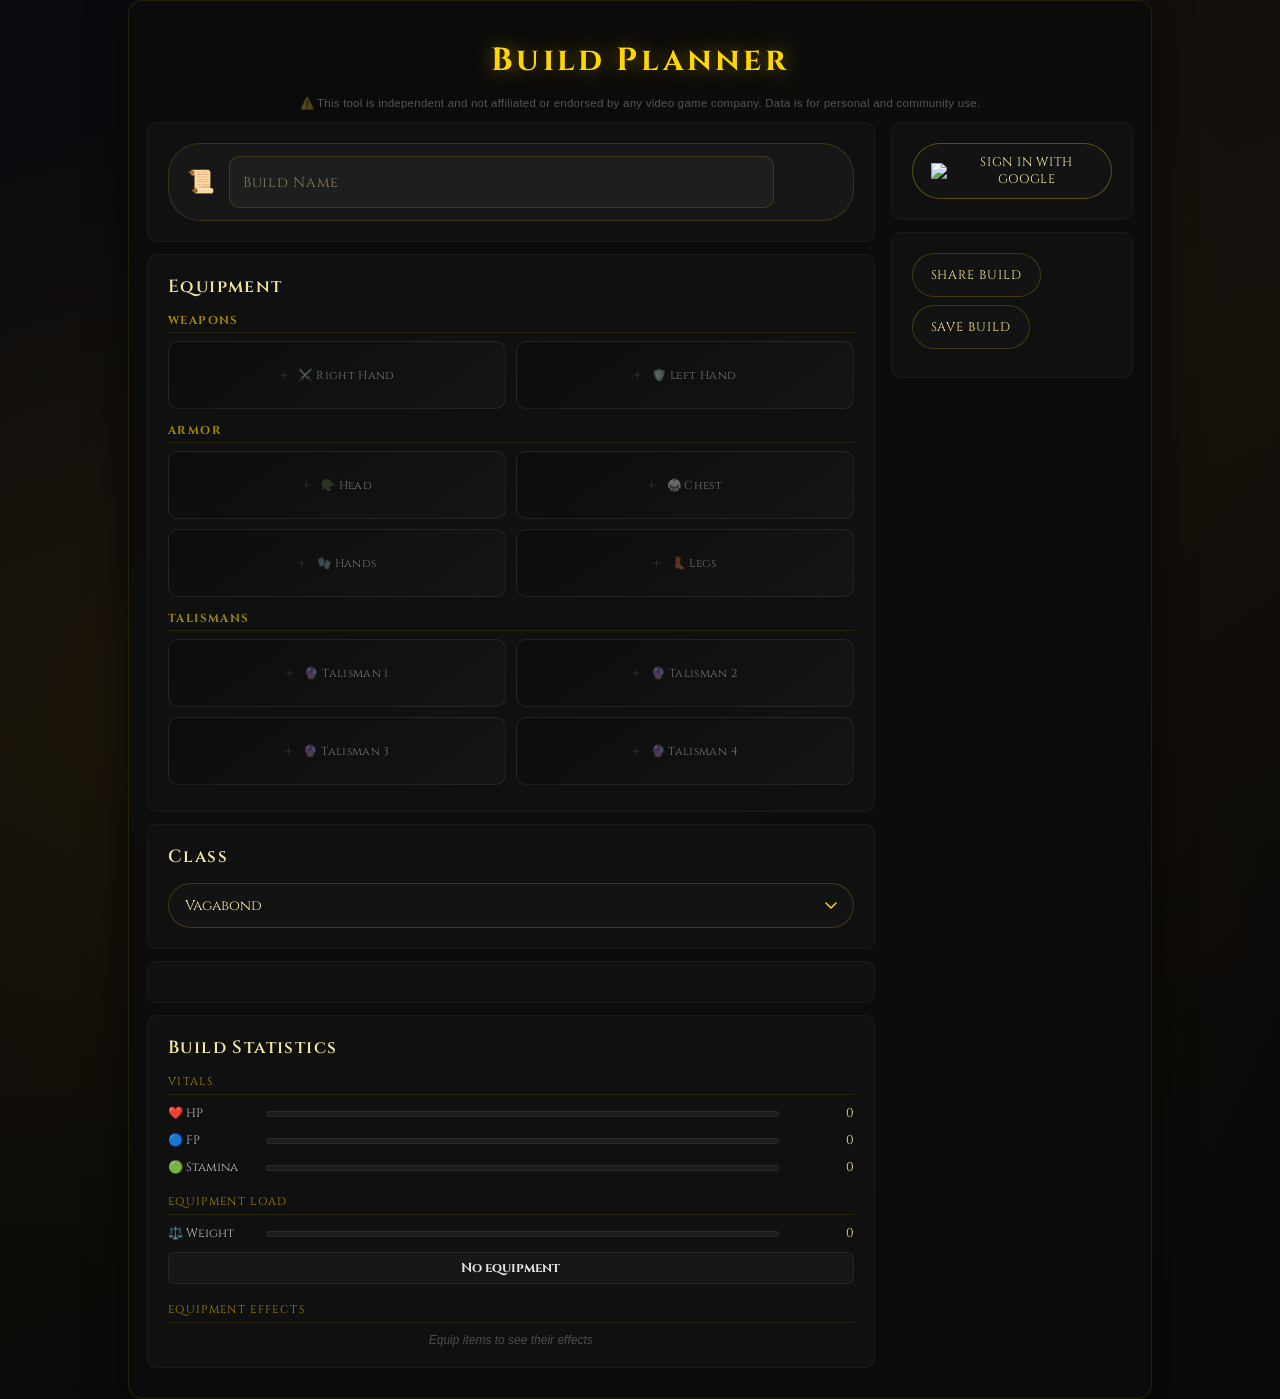
==== commit 650275c4: "reddit" ====
--- a/index.html
+++ b/index.html
@@ -1,17 +1,17 @@
 <!DOCTYPE html>
-<html lang="es">
+<html lang="en">
 <head>
     <meta charset="UTF-8">
     <meta http-equiv="X-UA-Compatible" content="IE=edge">
     <meta name="viewport" content="width=device-width, initial-scale=1.0">
-    <title>Tarnished Book</title>
-    <link rel="stylesheet" href="Styles/styles.css">
+    <title>Build Planner</title>
+    <link rel="stylesheet" href="Styles/styles.css?v=2026">
 </head>
 <body>
     <div class="background">
         <div class="container">
-            <h1>Tarnished Book</h1>
-            <p class="disclaimer">⚠️ Este sitio no está afiliado, patrocinado ni respaldado por FromSoftware ni Bandai Namco. Todos los datos son de uso comunitario.</p>
+            <h1>Build Planner</h1>
+            <p class="disclaimer">⚠️ This tool is independent and not affiliated or endorsed by any video game company. Data is for personal and community use.</p>
             <div class="main">
                 <div class="left">
                     <div class="card">
@@ -19,53 +19,53 @@
                             <span class="build-name-icon">📜</span>
                             <div class="input-wrapper">
                                 <input id="build-name" class="build-name-input" type="text" placeholder=" ">
-                                <label for="build-name" class="floating-label">Nombre de la Build</label>
+                                <label for="build-name" class="floating-label">Build Name</label>
                             </div>
                         </div>
                     </div>
                     <div class="card">
-                        <h2>Equipamiento</h2>
-                        <h3 class="equip-subtitle">Armas</h3>
+                        <h2>Equipment</h2>
+                        <h3 class="equip-subtitle">Weapons</h3>
                         <div class="equip-slots">
-                            <button type="button" class="equip-slot" id="arma-derecha">⚔️ Mano Derecha</button>
-                            <button type="button" class="equip-slot" id="arma-izquierda">🛡️ Mano Izquierda</button>
+                            <button type="button" class="equip-slot" id="arma-derecha">⚔️ Right Hand</button>
+                            <button type="button" class="equip-slot" id="arma-izquierda">🛡️ Left Hand</button>
                         </div>
-                        <h3 class="equip-subtitle">Armadura</h3>
+                        <h3 class="equip-subtitle">Armor</h3>
                         <div class="equip-slots">
-                            <button type="button" class="equip-slot" id="armadura-cabeza">🪖 Cabeza</button>
-                            <button type="button" class="equip-slot" id="armadura-pecho">🥋 Pecho</button>
-                            <button type="button" class="equip-slot" id="armadura-manos">🧤 Manos</button>
-                            <button type="button" class="equip-slot" id="armadura-piernas">👢 Piernas</button>
+                            <button type="button" class="equip-slot" id="armadura-cabeza">🪖 Head</button>
+                            <button type="button" class="equip-slot" id="armadura-pecho">🥋 Chest</button>
+                            <button type="button" class="equip-slot" id="armadura-manos">🧤 Hands</button>
+                            <button type="button" class="equip-slot" id="armadura-piernas">👢 Legs</button>
                         </div>
-                        <h3 class="equip-subtitle">Talismanes</h3>
+                        <h3 class="equip-subtitle">Talismans</h3>
                         <div class="equip-slots">
-                            <button type="button" class="equip-slot" id="talisman-1">🔮 Talismán 1</button>
-                            <button type="button" class="equip-slot" id="talisman-2">🔮 Talismán 2</button>
-                            <button type="button" class="equip-slot" id="talisman-3">🔮 Talismán 3</button>
-                            <button type="button" class="equip-slot" id="talisman-4">🔮 Talismán 4</button>
+                            <button type="button" class="equip-slot" id="talisman-1">🔮 Talisman 1</button>
+                            <button type="button" class="equip-slot" id="talisman-2">🔮 Talisman 2</button>
+                            <button type="button" class="equip-slot" id="talisman-3">🔮 Talisman 3</button>
+                            <button type="button" class="equip-slot" id="talisman-4">🔮 Talisman 4</button>
                         </div>
                     </div>
                     <div class="card">
-                        <h2>Clase</h2>
+                        <h2>Class</h2>
                         <select id="class-selector" class="class-select">
-                            <option value="Vagabundo">Vagabundo</option>
-                            <option value="Héroe">Héroe</option>
-                            <option value="Confesor">Confesor</option>
-                            <option value="Astrólogo">Astrólogo</option>
-                            <option value="Samurái">Samurái</option>
-                            <option value="Bandido">Bandido</option>
-                            <option value="Prisionero">Prisionero</option>
-                            <option value="Profeta">Profeta</option>
-                            <option value="Guerrero">Guerrero</option>
+                            <option value="Vagabond">Vagabond</option>
+                            <option value="Hero">Hero</option>
+                            <option value="Confessor">Confessor</option>
+                            <option value="Astrologer">Astrologer</option>
+                            <option value="Samurai">Samurai</option>
+                            <option value="Bandit">Bandit</option>
+                            <option value="Prisoner">Prisoner</option>
+                            <option value="Prophet">Prophet</option>
+                            <option value="Warrior">Warrior</option>
                             <option value="Wretch">Wretch</option>
                         </select>
                     </div>
                     <div class="card" id="stats-card"></div>
                     <div class="card" id="build-stats-card">
-                        <h2>Estadísticas de la Build</h2>
+                        <h2>Build Statistics</h2>
                         <div class="bstat-grid">
                             <div class="bstat-group">
-                                <div class="bstat-group-title">Vitales</div>
+                                <div class="bstat-group-title">Vitals</div>
                                 <div class="bstat-row">
                                     <span class="bstat-label">❤️ HP</span>
                                     <div class="bstat-bar-wrap">
@@ -89,20 +89,20 @@
                                 </div>
                             </div>
                             <div class="bstat-group">
-                                <div class="bstat-group-title">Carga de Equipo</div>
+                                <div class="bstat-group-title">Equipment Load</div>
                                 <div class="bstat-row">
-                                    <span class="bstat-label">⚖️ Peso</span>
+                                    <span class="bstat-label">⚖️ Weight</span>
                                     <div class="bstat-bar-wrap">
                                         <div class="bstat-bar" id="bar-peso" style="--pct:0%; --color:#d4ac0d"></div>
                                     </div>
                                     <span class="bstat-val" id="val-peso">0</span>
                                 </div>
-                                <div class="bstat-carga-label" id="carga-label">Sin equipo</div>
+                                <div class="bstat-carga-label" id="carga-label">No equipment</div>
                             </div>
                             <div class="bstat-group">
-                                <div class="bstat-group-title">Efectos del Equipamiento</div>
+                                <div class="bstat-group-title">Equipment Effects</div>
                                 <div id="buffs-lista" class="buffs-lista">
-                                    <p class="buffs-empty">Equipa items para ver sus efectos</p>
+                                    <p class="buffs-empty">Equip items to see their effects</p>
                                 </div>
                             </div>
                         </div>
@@ -113,19 +113,19 @@
                         <div id="login-section">
                             <button id="login-btn" class="auth-btn">
                                 <img src="https://www.gstatic.com/firebasejs/ui/2.0.0/images/auth/google.svg" width="18" style="vertical-align:middle; margin-right:6px;"/>
-                                Iniciar con Google
+                                Sign in with Google
                             </button>
                         </div>
                         <div id="user-section" style="display:none; align-items:center; gap:8px; flex-wrap:wrap;">
                             <img id="user-foto" width="32" style="border-radius:50%;"/>
                             <span id="user-nombre" style="color:gold;"></span>
-                            <button id="logout-btn" class="auth-btn">Cerrar sesión</button>
+                            <button id="logout-btn" class="auth-btn">Log out</button>
                         </div>
                     </div>
                     <div class="card">
                         <button id="share-build-btn">Share Build</button>
                         <button id="save-build-btn">Save Build</button>
-                        <button id="mis-builds-btn" style="display:none;">Mis Builds</button>
+                        <button id="mis-builds-btn" style="display:none;">My Builds</button>
                     </div>
                     
                 </div>
@@ -140,21 +140,21 @@
     <div id="selector-modal" class="modal">
         <div class="modal-content">
             <div class="modal-header">
-                <h2 id="modal-title">Seleccionar Item</h2>
+                <h2 id="modal-title">Select Item</h2>
                 <button id="close-modal" class="close-btn">&times;</button>
             </div>
             <div class="modal-search">
-                <input type="text" id="modal-search-input" placeholder="Buscar item..." class="modal-search-input">
+                <input type="text" id="modal-search-input" placeholder="Search item..." class="modal-search-input">
             </div>
             <div id="modal-options" class="modal-grid"></div>
         </div>
     </div>
 
-    <!-- Modal Mis Builds -->
+    <!-- Modal My Builds -->
     <div id="mis-builds-modal" class="modal">
         <div class="modal-content">
             <div class="modal-header">
-                <h2>Mis Builds</h2>
+                <h2>My Builds</h2>
                 <button id="close-mis-builds" class="close-btn">&times;</button>
             </div>
             <div id="mis-builds-lista" class="modal-grid"></div>
--- a/Styles/styles.css
+++ b/Styles/styles.css
@@ -754,93 +754,6 @@
 }
 .btn-eliminar:hover { border-color: rgba(255,80,80,0.7); background: rgba(60,10,10,0.8); }
 
-/* ─── PREMIUM MODAL ──────────────────────────────────────────────── */
-.premium-header {
-    background: linear-gradient(135deg, rgba(50,35,0,0.95), rgba(80,55,0,0.95));
-    border-bottom: 1px solid rgba(255, 215, 0, 0.3);
-}
-
-.premium-header h2 { color: gold; font-size: 1rem; }
-
-.premium-body {
-    padding: 28px 24px;
-    display: flex;
-    flex-direction: column;
-    align-items: center;
-    gap: 14px;
-    text-align: center;
-}
-
-.premium-icon { font-size: 2.8rem; animation: goldenGlow 2.5s ease-in-out infinite; }
-.premium-titulo { color: #f5e6a1; font-size: 0.95rem; margin: 0; letter-spacing: 0.04em; }
-
-.premium-subtitulo {
-    color: rgba(255,255,255,0.55);
-    font-size: 0.8rem;
-    line-height: 1.6;
-    font-family: sans-serif;
-    margin: 0;
-}
-
-.premium-subtitulo strong { color: gold; }
-
-.premium-features {
-    display: flex;
-    flex-direction: column;
-    gap: 7px;
-    width: 100%;
-    background: rgba(255,215,0,0.03);
-    border: 1px solid rgba(255,215,0,0.1);
-    border-radius: 8px;
-    padding: 14px 16px;
-}
-
-.premium-feature { color: #f5e6a1; font-size: 0.8rem; text-align: left; }
-
-.premium-cta {
-    width: 100%;
-    background: linear-gradient(145deg, #6a4e00, #3a2a00);
-    border-color: rgba(255,215,0,0.6);
-    color: gold;
-    font-size: 0.88rem;
-    min-height: 46px;
-    margin-bottom: 0;
-}
-
-.premium-cta:hover {
-    background: linear-gradient(145deg, #8a6600, #4a3600);
-    border-color: gold;
-    box-shadow: 0 0 20px rgba(255,215,0,0.25);
-}
-
-.premium-coming-soon {
-    color: rgba(255,255,255,0.25);
-    font-size: 0.7rem;
-    font-family: sans-serif;
-    margin: 0;
-    font-style: italic;
-}
-
-/* ─── LEGAL LINKS ────────────────────────────────────────────────── */
-.legal-links {
-    display: flex;
-    justify-content: center;
-    gap: 8px;
-    font-size: 0.7rem;
-    color: rgba(255,255,255,0.25);
-    font-family: sans-serif;
-    padding: 8px;
-    margin-top: 4px;
-}
-
-.legal-links a {
-    color: rgba(255, 215, 0, 0.4);
-    text-decoration: none;
-    transition: color 0.2s;
-}
-
-.legal-links a:hover { color: gold; }
-
 /* ─── RESPONSIVE ─────────────────────────────────────────────────── */
 @media (max-width: 768px) {
     .container { width: 95%; padding: 12px; }
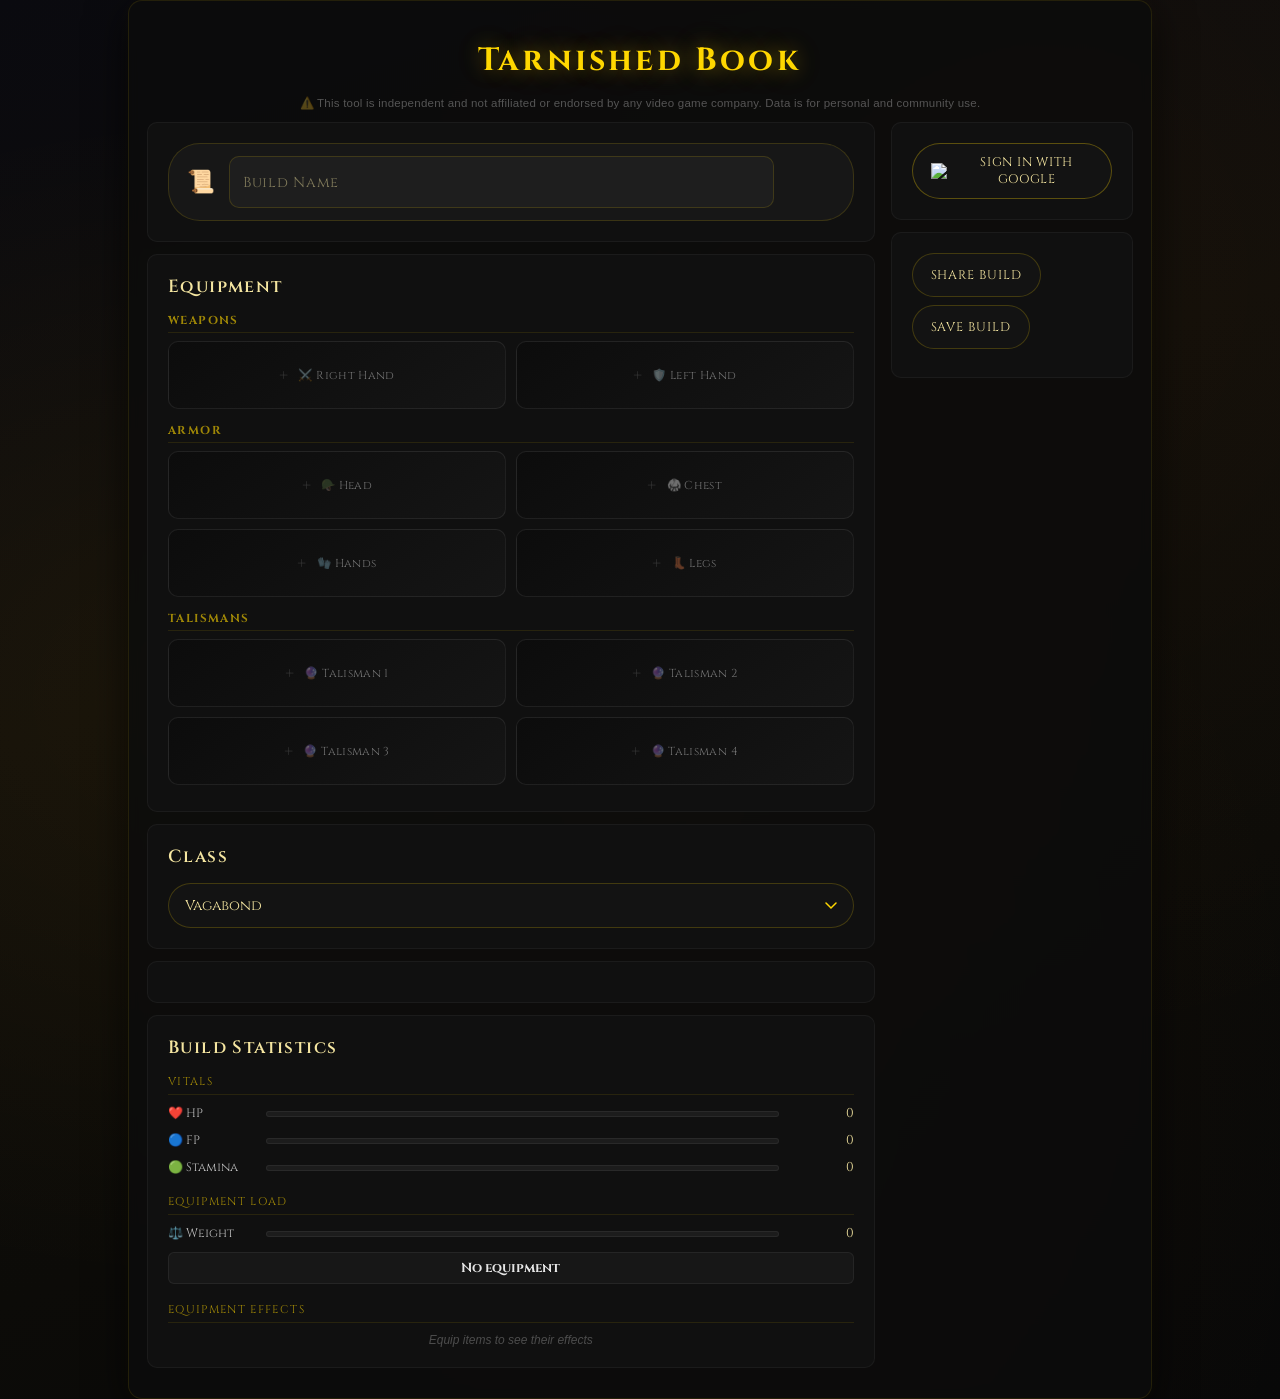
==== commit 499a1443: "title" ====
--- a/index.html
+++ b/index.html
@@ -4,13 +4,13 @@
     <meta charset="UTF-8">
     <meta http-equiv="X-UA-Compatible" content="IE=edge">
     <meta name="viewport" content="width=device-width, initial-scale=1.0">
-    <title>Build Planner</title>
+    <title>Tarnished Book</title>
     <link rel="stylesheet" href="Styles/styles.css?v=2026">
 </head>
 <body>
     <div class="background">
         <div class="container">
-            <h1>Build Planner</h1>
+            <h1>Tarnished Book</h1>
             <p class="disclaimer">⚠️ This tool is independent and not affiliated or endorsed by any video game company. Data is for personal and community use.</p>
             <div class="main">
                 <div class="left">
